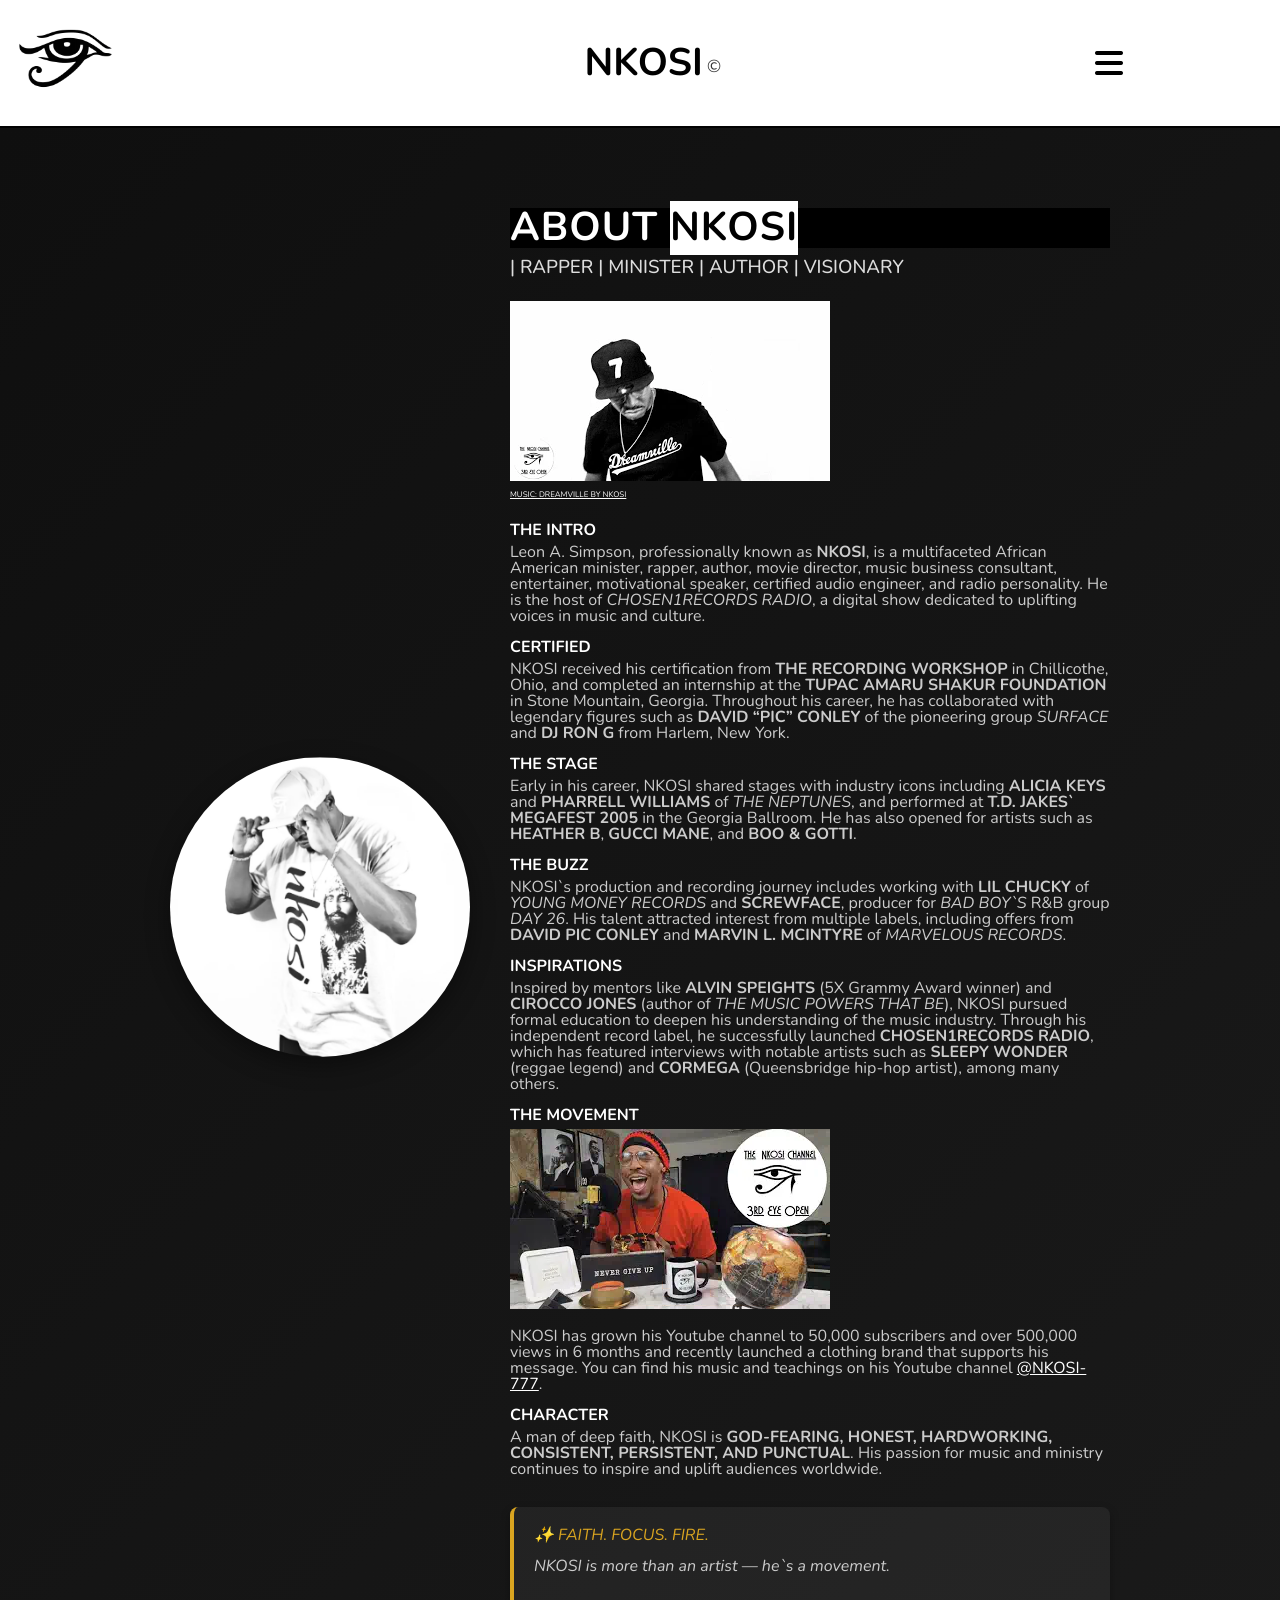
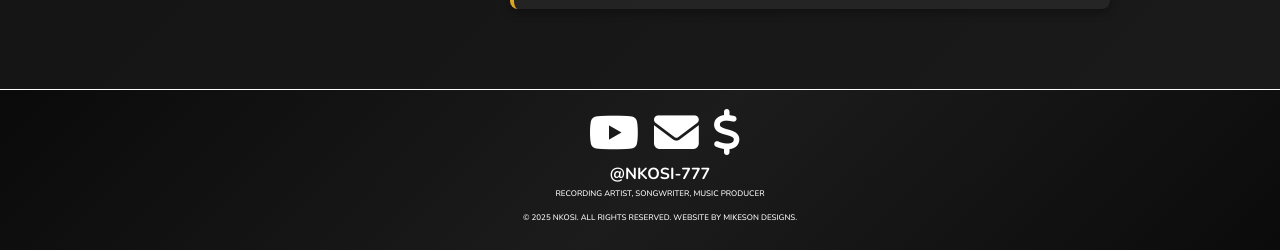
==== about.html @ 78366e22 "Initial commit" ====
<!DOCTYPE html>
<html lang="en">
<head>
<meta charset="UTF-8">
<meta name="viewport" content="width=device-width, initial-scale=1.0">



<title>NKOSI</title>
<link href="https://fonts.googleapis.com/css2?family=Poppins:wght@300;500;700&display=swap" rel="stylesheet">

<link rel="icon" href="img/favicon.ico" type="image/x-icon">
<link rel="stylesheet" href="css/styles.css">
<link rel="stylesheet" href="css/header.css">
<link rel="stylesheet" href="css/main.css">
<link rel="stylesheet" href="css/footer_top.css">
<link rel="stylesheet" href="css/footer_bottom.css">
<link rel="stylesheet" href="css/aboutstyle.css">





<!-- Font Awesome for social icons -->
<link
  rel="stylesheet"
  href="https://cdnjs.cloudflare.com/ajax/libs/font-awesome/6.5.0/css/all.min.css"
/>

</head>



<body>


<!-- Header -->


<header>


  <div class="logo_image">
    <a href="index.html"><img src="img/eye_black.png" alt="Egyptian Logo"></a>
  </div>


  <div class="logo_nkosi">
    <a href="index.html"> <h1>NKOSI</h1></a><span class="copyright">©</span> 
  </div>


  <nav>

    <i class="fa-solid fa-bars" id="bars"></i>
 
     <div class="dropdown-menu">
       <a href="index.html">Home</a>
       <a href="about.html">About</a>
       <a href="products.html" target="_blank">Shop</a>
       <a href="https://www.youtube.com/playlist?list=PLu9bLUV17Y4Uvtt-rqEh8fqpb-4JLHbir" target="_blank">Music</a>
     </div>
 
   </nav>

</header>



<section class="about-section">
    <div class="about-container">

      <div class="about-image">
        <img src="img/malikbw.png" alt="NKOSI Portrait">
      </div>

      <div class="about-content">
        <h2>About <span>NKOSI</span></h2>
        <h3>| Rapper | Minister | Author | Visionary</h3>
        <div class="about-divider"></div>

        <img src="img/nkosigif.webp" alt="GIF of minister hiphop artist rapping."  >
        <br>
        <a href="https://www.youtube.com/watch?v=hf8RmdMnk5E" target="_blank" rel="noopener noreferrer" id="music_link">Music: Dreamville by NKOSI</a>
        <br><br>
        <h4>The Intro</h4>
        <p>
          Leon A. Simpson, professionally known as <strong>NKOSI</strong>, is a multifaceted African American minister, rapper, author, movie director, music business consultant, entertainer, motivational speaker, certified audio engineer, and radio personality. He is the host of <em>Chosen1Records Radio</em>, a digital show dedicated to uplifting voices in music and culture.
        </p>
        <h4>Certified</h4>
        <p>
          NKOSI received his certification from <strong>The Recording Workshop</strong> in Chillicothe, Ohio, and completed an internship at the <strong>Tupac Amaru Shakur Foundation</strong> in Stone Mountain, Georgia. Throughout his career, he has collaborated with legendary figures such as <strong>David “Pic” Conley</strong> of the pioneering group <em>Surface</em> and <strong>DJ Ron G</strong> from Harlem, New York.
        </p>
        <h4>The Stage</h4>
        <p>
          Early in his career, NKOSI shared stages with industry icons including <strong>Alicia Keys</strong> and <strong>Pharrell Williams</strong> of <em>The Neptunes</em>, and performed at <strong>T.D. Jakes` Megafest 2005</strong> in the Georgia Ballroom. He has also opened for artists such as <strong>Heather B</strong>, <strong>Gucci Mane</strong>, and <strong>Boo & Gotti</strong>.
        </p>
        <h4>The Buzz</h4>
        <p>
          NKOSI`s production and recording journey includes working with <strong>Lil Chucky</strong> of <em>Young Money Records</em> and <strong>Screwface</strong>, producer for <em>Bad Boy`s</em> R&B group <em>Day 26</em>. His talent attracted interest from multiple labels, including offers from <strong>David Pic Conley</strong> and <strong>Marvin L. McIntyre</strong> of <em>Marvelous Records</em>.
        </p>

        <h4>Inspirations</h4>
        <p>
          Inspired by mentors like <strong>Alvin Speights</strong> (5X Grammy Award winner) and <strong>Cirocco Jones</strong> (author of <em>The Music Powers That Be</em>), NKOSI pursued formal education to deepen his understanding of the music industry. Through his independent record label, he successfully launched <strong>Chosen1Records Radio</strong>, which has featured interviews with notable artists such as <strong>Sleepy Wonder</strong> (reggae legend) and <strong>Cormega</strong> (Queensbridge hip-hop artist), among many others.
        </p>

       
        <h4>The Movement</h4>
        <img src="img/nkosipreachinggif.webp" alt="GIF of minister hiphop artist rapping."   ><br><br>
        <p> NKOSI has grown his Youtube channel to 50,000 subscribers and over 500,000 views in 6 months and recently launched a clothing brand that supports his message. You can find his music and teachings on his Youtube channel <a href="https://www.youtube.com/@NKOSI-777/videos" target="_blank" rel="noopener noreferrer" style="text-decoration: underline;">@NKOSI-777</a>.</p>
        
        <h4>Character</h4>
        <p>
          A man of deep faith, NKOSI is <strong>God-fearing, honest, hardworking, consistent, persistent, and punctual</strong>. His passion for music and ministry continues to inspire and uplift audiences worldwide.
        </p>

        <div class="about-quote">
          <p>✨ <em>Faith. Focus. Fire.</em></p>
          <p>NKOSI is more than an artist — he`s a movement.</p>
        </div>
      </div>
    </div>
  </section>

     <footer>
        <!-- Social Links -->
        <div class="social-links">
          <a href="https://www.youtube.com/@NKOSI-777" target="_blank" id="yt"><i class="fab fa-youtube"></i></a>
          <a href="mailto:nkositheking7@gmail.com" target="_blank" id="mail"><i class="fa-solid fa-envelope"></i></a>
          <a href="https://cash.app/$SimpsonA777" target="_blank" id="cash"><i class="fa fa-usd" aria-hidden="true"></i></a>
          
          
          </a>

           <!--<a href="#" target="_blank"><i class="fab fa-instagram"></i></a> -->
          <!-- <a href="#" target="_blank"><i class="fab fa-x-twitter"></i></a> -->
        </div>
        

        
        <div class="artist-profile">
            <h2>@NKOSI-777</h2>
            <p>Recording Artist, Songwriter,  Music Producer</p> <br>
            <p>© 2025 NKOSI. All rights reserved. Website by <a href="www.mikoson.com">mikeson designs.</a></p>
          </div>
        </footer>




  



<script>
  document.getElementById("year").textContent = new Date().getFullYear();
</script>

</body>
</html>
---- css/styles.css ----
/*--*FONT FAMILY*-------------------------------------------------------------*/
@import url('https://fonts.googleapis.com/css2?family=Nunito:ital,wght@0,200;0,300;0,400;0,500;0,700;1,200;1,400;1,600&display=swap');




/*--*RESET*-------------------------------------------------------------*/
* {

    /* border: red 1px solid;*/


    font-family: 'Nunito', sans-serif;
    line-height: 100%;
   /* text-align: center; */
    text-decoration: none;
    list-style: none;
    
   
    
   

    padding: 0;
    margin: 0;
   
   
    text-rendering: geometricPrecision;
    image-rendering: optimizeQuality;
    text-transform: uppercase;
   
   
    user-select: none;
    -webkit-user-select: none;
    -webkit-touch-callout: none;
    -moz-user-select: none;
    -ms-user-select: none;
    scroll-behavior: smooth;
    -webkit-font-smoothing: antialiased;
    -moz-osx-font-smoothing: grayscale;
   }


    fieldset, img {
   border: 0;
   }

a {
  text-decoration: none;
  color: white;

}
   


/*--*BODY > MUSIC PLAYER*-------------------------------------------------------------*/


  body, html {

    display: grid;
    grid-template-rows: auto;
    grid-template-columns: auto;

    height: auto;
	  width: auto;

    background: #fff;
    color: black;
  
  overflow-x: hidden; /* Prevent horizontal scroll */
 

  }
  


/*--*MUSIC PLAYER*-------------------------------------------------------------*/

audio {
	position: fixed;
	bottom: 1%;
	right: 1%;
	cursor: pointer;
	width: 230px;
	height: 30px;
	z-index: 1;
	border-radius: 20px;
}

audio::-webkit-media-controls-play-button {
	color: black;
}

audio::-webkit-media-controls-panel {
	background-color: white;
	background-image: url(./img/moon.png);
}

#music-message {
	position: fixed;
	bottom: 3%;
	right: 1%;
	cursor: pointer;
	width: 230px;
	height: 30px;
	z-index: 10;
	font-size: 8px;
    color: white;

}
---- css/header.css ----
/*--*HEADER > LOGO > NAV > LINKS > QUOTE*-------------------------------------------------------*/

  header {
    /*Structure*/
    display: grid; 
    grid-template-columns: 1fr 1fr 1fr;
    grid-template-rows: 1fr;
    padding: 1%;
   

    /*Art*/
    min-height: 100px;
    width: 100%;
    align-items: center;
    justify-content: space-between; 
    border-bottom: 2px solid #020202;
    
  }
  
 /*--*LOGO*-------------------------------------------------------*/
 .logo_image {
  display: flex;
  align-items: center;
  justify-content: center;
  animation: pulseHipHop 1.5s infinite;
  max-width: 100px;
}

@keyframes pulseHipHop {
  0% {
    transform: scale(1);
    filter: drop-shadow(0 0 0px #fff);
  }
  25% {
    transform: scale(1.1) rotate(-2deg);
    filter: drop-shadow(0 0 10px #e6b30c);
  }
  50% {
    transform: scale(1.15) rotate(2deg);
    filter: drop-shadow(0 0 20px #ffffff);
  }
  75% {
    transform: scale(1.1) rotate(-1deg);
    filter: drop-shadow(0 0 10px #e6b30c);
  }
  100% {
    transform: scale(1) rotate(0deg);
    filter: drop-shadow(0 0 0px #fff);
  }
}

  
  .logo_nkosi {
    display: flex;               
    align-items: center; 
    place-self: center; 
    padding: 1%;
    gap: 0.25rem;                
    font-size: clamp(1rem, 4vw, 1.2rem);
    
  }
  
  .logo_nkosi .copyright {
    font-size: 0.9em;            
    opacity: 0.8;   
    margin-top: 10px;
  }
  
  
  .logo_image img {
    width: 125px;
    height: auto;
  }
  
  .logo_nkosi a {
    color: black;
    transition: color 0.4s ease, background-color 0.3s ease;
  }

  .logo_nkosi a:hover {
    color: goldenrod;
    filter: drop-shadow(3px 0 2px #000);
  }


/*--NAV > MENU*-------------------------------------------------------*/

  /* Dropdown Menu */
  nav {
    
    position: relative;
    cursor: pointer;
    padding: 1%;
    max-width: 75px;
    left: 50%;
    padding: 1rem;
 

  }
  
  /*
  .dropdown span {
    font-size: 1.5rem;
  }
  */
  
  .dropdown-menu {
    opacity: 0;                /* invisible initially */
    visibility: hidden; 
    position: absolute;
    left: 0; 
    top: 100%; 

   
    width: 100%;
    background-color: rgba(0,0,0,0.8);

    border: 1px solid goldenrod;
    z-index: 2;

    transition: opacity 0.3s ease, transform 0.8s ease;
    transform: translateY(-10px); /* slide up initially */
    border-radius: 8px;
 
    text-shadow:
    0 0 .5px #FFD700,
    0 0 1px #FFD700,
    0 0 2px #FFA500,
    0 0 4px #FFA500; 

    box-shadow:
    0 0 1px #FFD700,
    0 0 2px #FFD700,
    0 0 5px #FFA500,
    0 0 7px #FFA500; 
}


  
  .dropdown-menu a {
    display: block;
    align-items: center;
    text-align: center;
    padding: 12px 16px;

    color: white;
    text-decoration: none;
    transition: background-color 0.3s ease, color 0.3s ease;
  }
  
  .dropdown-menu a:hover {
    background-color: rgba(255,255,255,0.1);
  }
  
  nav:hover .dropdown-menu {
  opacity: 1;
  visibility: visible;
  transform: translateY(0); /* slide into place */

    
  }

  #bars {

    font-size: 2rem;
  }
---- css/main.css ----
/*--*MAIN SHOP / MUSIC SECTION*--------------------------------------------------*/
main {
  display: grid;
  place-items: center;
  text-align: center;
  min-width: 100%;
  min-height: 100vh;
  background: linear-gradient(135deg, #0a0a0a, #1c1c1c, #0a0a0a);
  font-size: clamp(0.3rem, 5vw, 4rem);
  color: white;
  animation: bgPulse 12s ease-in-out infinite alternate;
}




/*

section {
  display: grid;
  place-items: center;
  text-align: center;
  

  background: linear-gradient(135deg, #0a0a0a, #1c1c1c, #0a0a0a);
  color: white;
font-weight: 800;
 
  gap: 1rem;
  height: 100vh;

  padding: 0 15% 0 15%;
  padding-bottom: 5%;

}

section p {
  margin-bottom:  3%;
}

*/

/* Background subtle pulse animation */
@keyframes bgPulse {
  0% { background-position: 0% 50%; }
  50% { background-position: 100% 50%; }
  100% { background-position: 0% 50%; }
}


.video_container {
 width: 100%;
  position: relative;

}

#bgVideo {
 
  top: 0;
  left: 0;
  width: 100%;
  height: 100%;
  object-fit: cover;   
  filter: grayscale(100%);
 
}

  /*--  QUOTE BOX-------------------------------------------------------*/


  
  
  .quote_box {
    /* Structure */
    position: absolute;
    display: flex;
    justify-content: center;   
    align-items: center;       
    text-align: center;   
    max-width: 100%;

    
    top: 5%;
    /* Art / Styling */
    font-size: clamp(.5rem, 2.5vw, 2.0rem);
    font-weight: 600;
    background-color: transparent;
    color: #fff;
    padding: 7px 100px;

  }
  
 
  .quote_box sub {
    font-size: clamp(.5rem, 4.0vw, 2.5rem);
  }
  
  /* Inner content (paragraph or span) */
  #quote {
    margin: 0;
    padding: 0;
    animation: glowPulse 2s infinite ease-in-out;
  }
  

  @keyframes glowPulse {
    0%, 100% {
      text-shadow:
        0 0 5px #FFD700,
        0 0 10px #FFD700,
        0 0 20px #FFA500,
        0 0 30px #FFA500;
    }
    50% {
      text-shadow:
        0 0 2px #FFD700,
        0 0 5px #FFD700,
        0 0 10px #FFA500,
        0 0 15px #FFA500;
    }
  }






/* Middle flex container */
.middle-box {
  display: flex;
  justify-content: center;
  align-items: center;
  
  flex-wrap: wrap;
  padding: 20px;
  width: 100%;
  gap: 1%;
  
}

.middle-box a {
  color: unset;
}

/* Middle cards */
.card {
  display: flex;
  flex-direction: column;
  align-items: center;
  text-align: center;
  position: relative;

  max-height: 20rem;
  max-width: 20rem;
  padding: 3rem;
  margin: 1rem;
  gap: 3%;

  background: rgba(255, 255, 255, 0.05);
  border-radius: 10px;
  box-shadow: 0 4px 10px rgba(0,0,0,0.5);
  transition: transform 0.4s ease, box-shadow 0.4s ease, background 0.4s ease;
  cursor: pointer;
 
 
  
}


/* Merchandise / album images */
.card img {
  max-width: 10rem;
  max-height: 10rem;

  border-radius: 15px;
  border: 2px solid transparent;
  transition: transform 0.3s ease, border 0.3s ease, filter 0.3s ease;
  object-fit: cover; /* make image cover entire div */

}


/* Hover lift + glow */
.card:hover {
  transform: translateY(-10px) scale(1.05);
  box-shadow: 0 7px 17px rgba(255, 215, 0, 0.7);
  background: rgba(255, 255, 255, 0.1);
}

/* Image hover glow + rotate */
.card img:hover {
  transform: scale(1.1) rotate(-3deg);
  border: 2px solid gold;
  filter: drop-shadow(0 0 15px gold);
}


/*CARD > P and symbol */
.font_and_symbol {

  max-width: 8rem;
  max-height: 8rem;
  margin-top: 1rem;

 

}

/*CARD > P */

.card p {

  font-size: 1rem;
  margin-top: 1rem;
}




/* Link buttons */
.card a {
  color: white;
  font-size: clamp(1rem, 4vw, 2rem);
  text-decoration: none;
  
  max-width: auto;
  max-height: auto;

  border: 2px solid transparent;
  border-radius: 12px;
  transition: all 0.3s ease;
  text-transform: uppercase;
  letter-spacing: 1px;
  
}

.card a:hover {
  color: gold;
  border-color: gold;
  background: rgba(255, 215, 0, 0.1);
  transform: scale(1.1);
  text-shadow: 0 0 8px gold;
}




/* Optional: slight bounce on load for items */
@keyframes bounceIn {
  0% { transform: scale(0.5); opacity: 0; }
  60% { transform: scale(1.1); opacity: 1; }
  100% { transform: scale(1); }
}

.card {
  animation: bounceIn 0.8s ease forwards;
}





/* Media query for screens smaller than 1181px */

/*
@media (max-width: 1180px) {


.middle-box {
  display: grid;
  

}



}
*/
---- css/footer_top.css ----
/*--*FOOTER > SOCIALS > *-------------------------------------------------------*/
  footer {
   
    display: grid;
    grid-template-rows: auto; 
    padding: 20px;
    background: linear-gradient(135deg, #0a0a0a, #1c1c1c, #0a0a0a);
    width: 100%;
    min-height: auto;
    border-top: 1px solid white;
    text-align: center;
  }


  /*--*SOCIALS*-------------------------------------------------------------*/

  .social-links a {
    color: white;
    font-size: 2.8rem;
    text-decoration: none;
    margin-left: 10px; 
    transition: color 0.3s;
    
  }
  
 

  #yt:hover {
    color: red;
  }

  #mail:hover {
    color: orange;
  }

  #cash:hover {
    color: greenyellow;
  }
---- css/footer_bottom.css ----
/*--*FOOTER BOTTOM > COPYRIGHTS*-------------------------------------------------------------*/


.artist-profile {
    text-align: center;
    color: white; 
    font-family: Arial, sans-serif;
    padding: .5rem;
    
  }

  .artist-profile h2 {
    font-size: 1rem;
    margin-bottom: 0.5rem;
  }

  .artist-profile p {
    font-size: .5rem;
    font-weight: 500;
  }
---- css/aboutstyle.css ----
.about-section {
    padding: 80px 20px;
    display: flex;
    justify-content: center;
    align-items: center;
    background: linear-gradient(135deg, #0f0f0f, #1a1a1a);
    color: white;
    line-height: 1.7;
    font-family: "Poppins", sans-serif;
    text-align: left;

  }

  .about-container {
    display: flex;
    flex-wrap: wrap;
    align-items: center;
    justify-content: center;
    max-width: 1100px;
    gap: 40px;
  }


  #music_link {

    font-size: .5rem;
    text-decoration: underline;
    
  }

  .about-image img {
    width: 300px;
    height: 300px;
    object-fit: cover;
    border-radius: 50%;
    box-shadow: 0 8px 25px rgba(0, 0, 0, 0.4);
    transition: transform 0.4s ease, box-shadow 0.4s ease;
  }

  .about-image img:hover {
    transform: scale(1.05);
    box-shadow: 0 0 25px goldenrod;
  }

  .about-content {
    flex: 1 1 500px;
    max-width: 600px;
  }

  .about-content h2 {
    font-size: 2.5rem;
    margin-bottom: 10px;
    text-transform: uppercase;
    letter-spacing: 1px;
    background-color: black;
  }

  .about-content h2 span {
    color: #000;
    background-color: white;
  }

  .about-content h4 {
    color: white;
    margin-top: 1%;
    margin-bottom: 1%;
  }



  .about-content h3 {
    font-weight: 500;
    color: #ddd;
    margin-bottom: 25px;
  }

  .about-content p {
    font-size: 1rem;
    margin-bottom: 15px;
    color: #ccc;
    text-transform: none;
  
  }

  .about-quote {
    margin-top: 30px;
    padding: 20px;
    border-left: 4px solid goldenrod;
    background: rgba(255, 255, 255, 0.05);
    border-radius: 8px;
    box-shadow: 0 4px 10px rgba(0, 0, 0, 0.3);
    font-style: italic;
  }

  .about-quote em {
    color: goldenrod;
  }

  @media (max-width: 768px) {
    .about-container {
      flex-direction: column;
      padding: 5%;
      
    }

    .about-image img {
      width: 250px;
      height: 250px;
    }

    .about-content h2 {
      font-size: 2rem;
    }

    .about-quote {
      border-left: none;
      border-top: 3px solid #43b7ff;
    }
  }
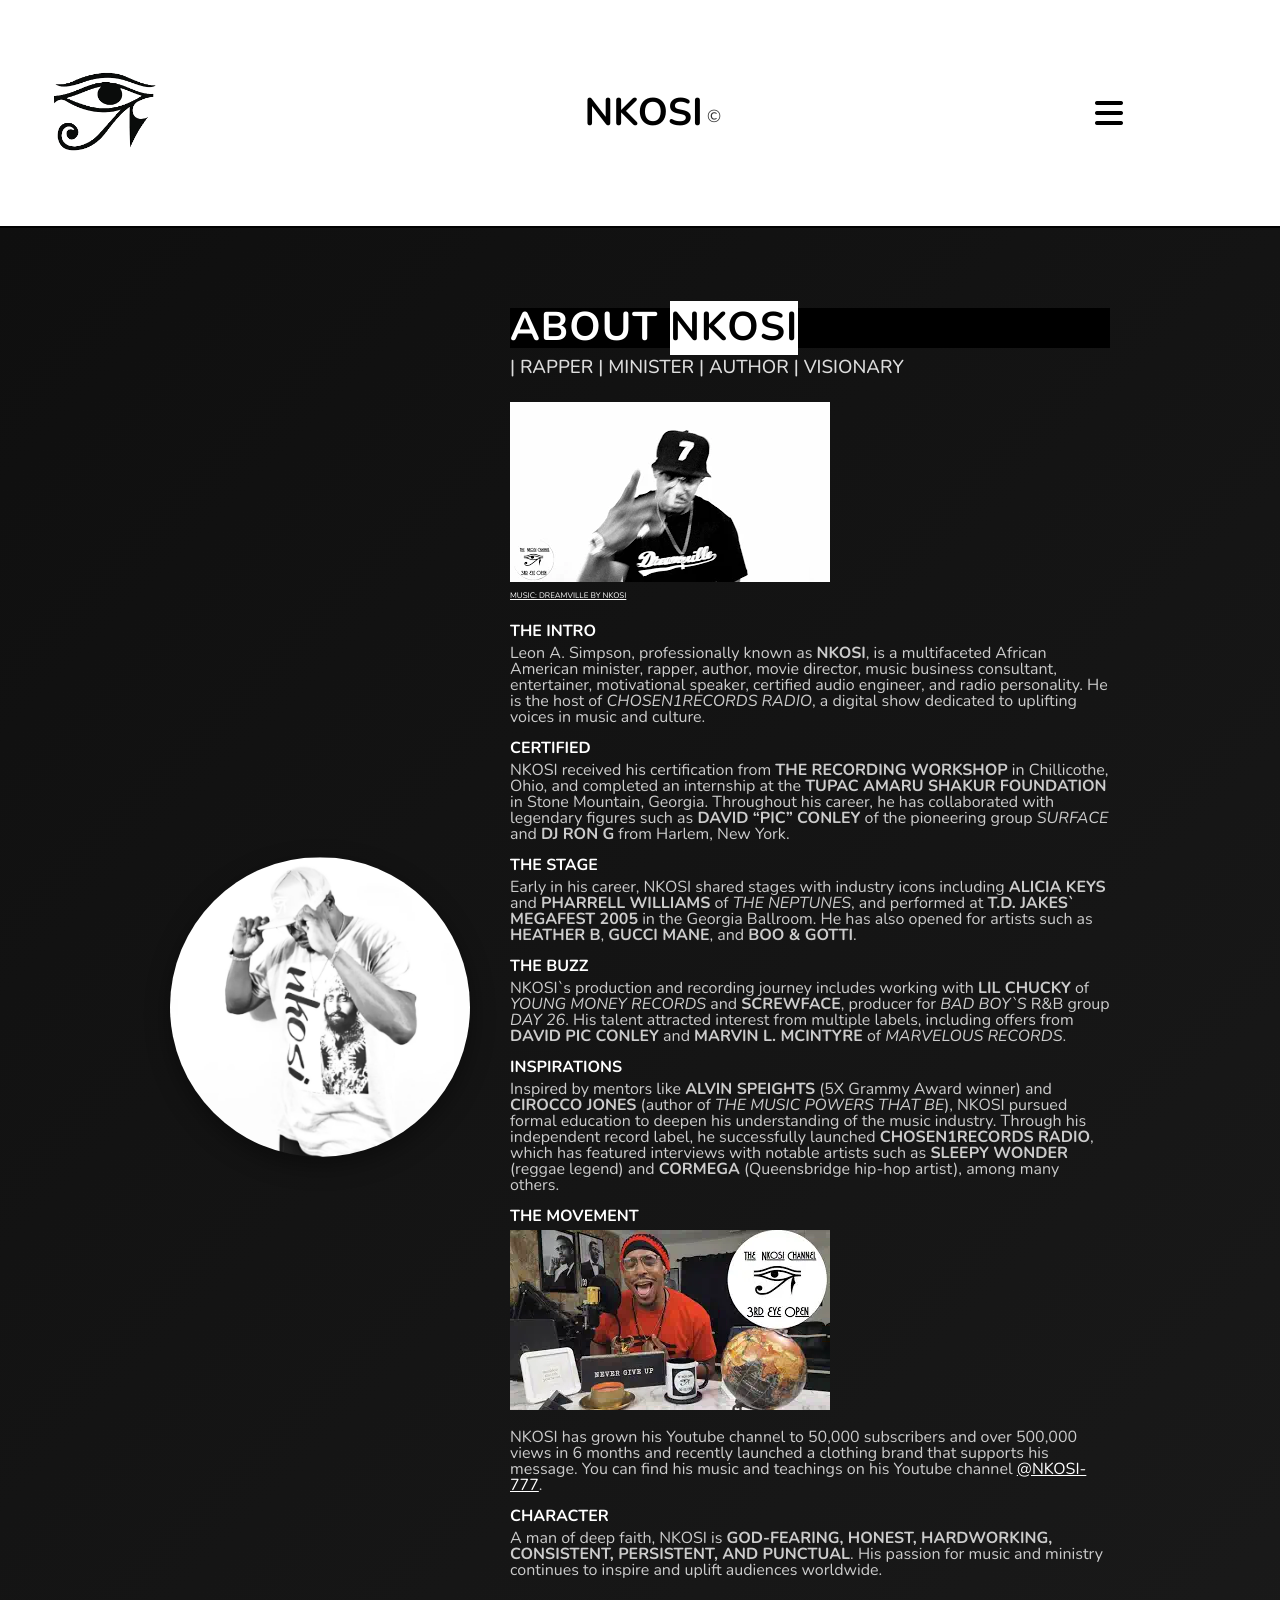
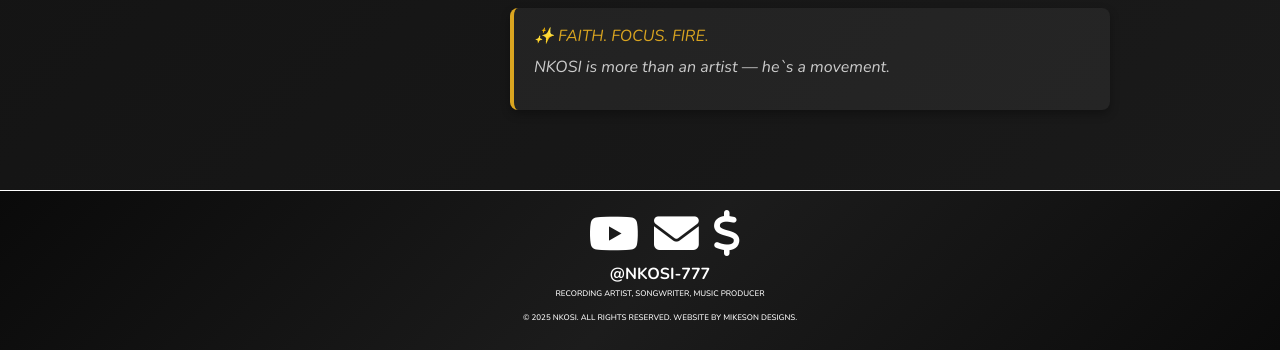
==== commit c4bdecf2: "Updated site, added store grid." ====
--- a/about.html
+++ b/about.html
@@ -57,7 +57,7 @@
      <div class="dropdown-menu">
        <a href="index.html">Home</a>
        <a href="about.html">About</a>
-       <a href="products.html" target="_blank">Shop</a>
+       <a href="products.html">Shop</a>
        <a href="https://www.youtube.com/playlist?list=PLu9bLUV17Y4Uvtt-rqEh8fqpb-4JLHbir" target="_blank">Music</a>
      </div>
  
--- a/css/header.css
+++ b/css/header.css
@@ -25,6 +25,8 @@
   justify-content: center;
   animation: pulseHipHop 1.5s infinite;
   max-width: 100px;
+  padding: 10%;
+  
 }
 
 @keyframes pulseHipHop {
@@ -57,7 +59,7 @@
     place-self: center; 
     padding: 1%;
     gap: 0.25rem;                
-    font-size: clamp(1rem, 4vw, 1.2rem);
+    font-size: clamp(.8rem, 2vw, 1.2rem);
     
   }
   
@@ -69,7 +71,7 @@
   
   
   .logo_image img {
-    width: 125px;
+    width: clamp(60px, 10vw, 200px); 
     height: auto;
   }
   
--- a/css/main.css
+++ b/css/main.css
@@ -31,8 +31,8 @@
 
   padding: 0 15% 0 15%;
   padding-bottom: 5%;
-
-}
+}
+
 
 section p {
   margin-bottom:  3%;
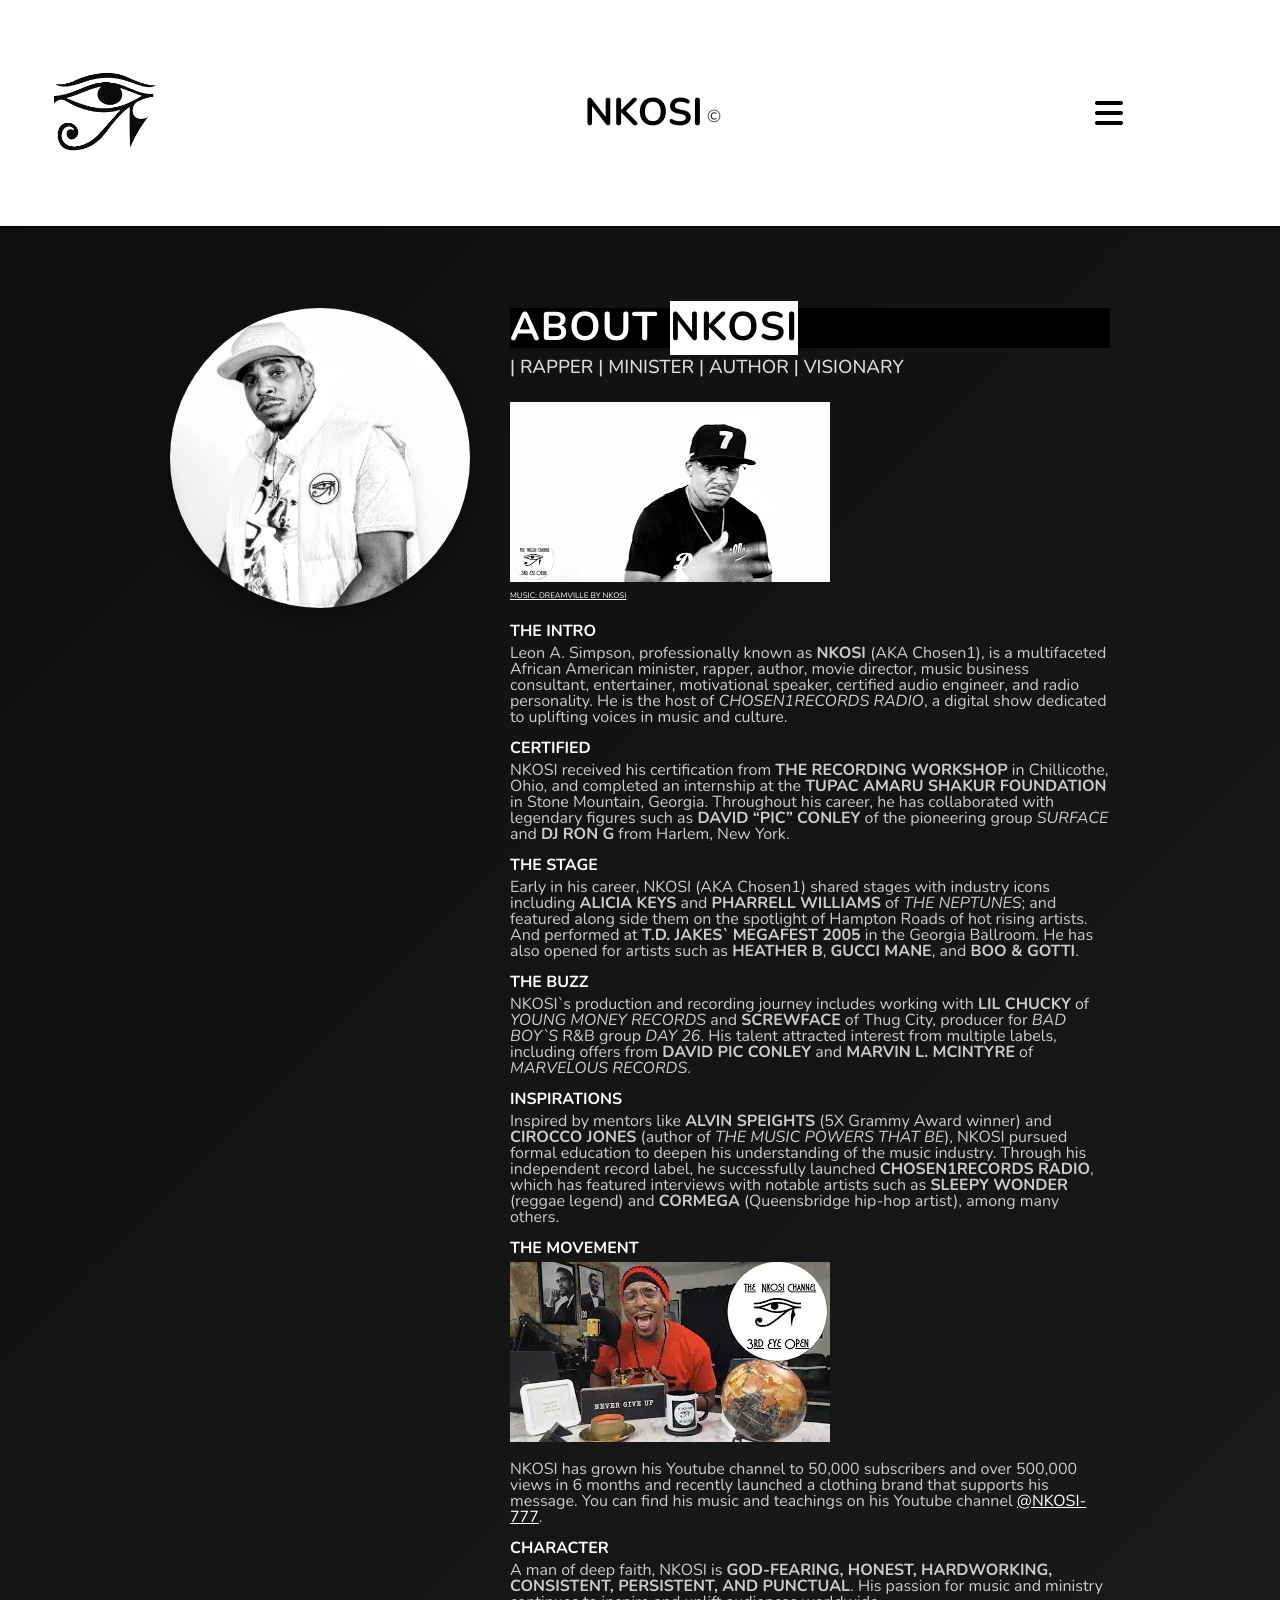
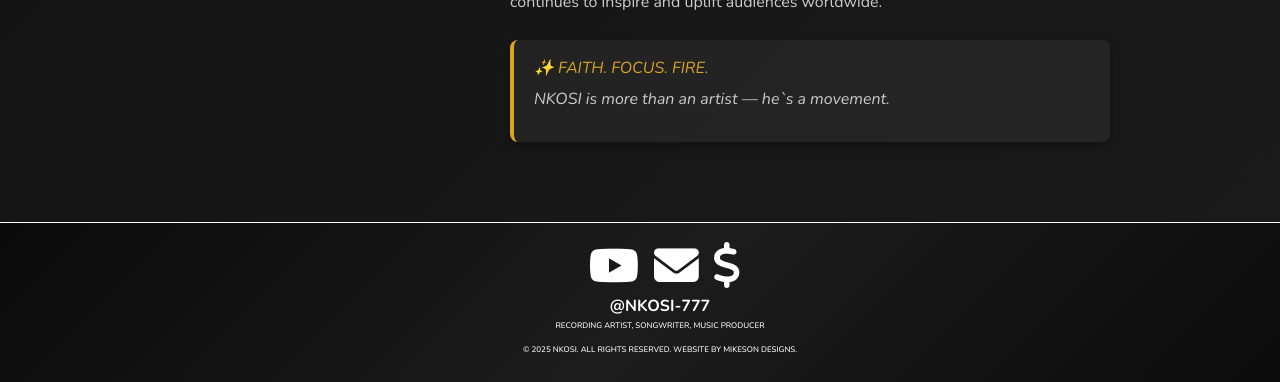
==== commit 0e97337d: "Updated shop gallery." ====
--- a/about.html
+++ b/about.html
@@ -57,7 +57,7 @@
      <div class="dropdown-menu">
        <a href="index.html">Home</a>
        <a href="about.html">About</a>
-       <a href="products.html">Shop</a>
+       <a href="kicksandclothing.html">Shop</a>
        <a href="https://www.youtube.com/playlist?list=PLu9bLUV17Y4Uvtt-rqEh8fqpb-4JLHbir" target="_blank">Music</a>
      </div>
  
@@ -71,7 +71,7 @@
     <div class="about-container">
 
       <div class="about-image">
-        <img src="img/malikbw.png" alt="NKOSI Portrait">
+        <img src="img/malik_square.jpg" alt="NKOSI Portrait">
       </div>
 
       <div class="about-content">
@@ -85,34 +85,54 @@
         <br><br>
         <h4>The Intro</h4>
         <p>
-          Leon A. Simpson, professionally known as <strong>NKOSI</strong>, is a multifaceted African American minister, rapper, author, movie director, music business consultant, entertainer, motivational speaker, certified audio engineer, and radio personality. He is the host of <em>Chosen1Records Radio</em>, a digital show dedicated to uplifting voices in music and culture.
+          Leon A. Simpson, professionally known as <strong>NKOSI </strong> (AKA Chosen1), is a multifaceted African American minister, rapper, author, 
+          movie director, music business consultant, entertainer, motivational speaker, certified audio engineer, and radio personality. 
+          He is the host of <em>Chosen1Records Radio</em>, a digital show dedicated to uplifting voices in music and culture.
         </p>
         <h4>Certified</h4>
         <p>
-          NKOSI received his certification from <strong>The Recording Workshop</strong> in Chillicothe, Ohio, and completed an internship at the <strong>Tupac Amaru Shakur Foundation</strong> in Stone Mountain, Georgia. Throughout his career, he has collaborated with legendary figures such as <strong>David “Pic” Conley</strong> of the pioneering group <em>Surface</em> and <strong>DJ Ron G</strong> from Harlem, New York.
+          NKOSI received his certification from <strong>The Recording Workshop</strong> in Chillicothe, Ohio, and completed an internship 
+          at the <strong>Tupac Amaru Shakur Foundation</strong> in Stone Mountain, Georgia. Throughout his career, he has collaborated 
+          with legendary figures such as <strong>David “Pic” Conley</strong> of the pioneering group <em>Surface</em> 
+          and <strong>DJ Ron G</strong> from Harlem, New York.
         </p>
         <h4>The Stage</h4>
         <p>
-          Early in his career, NKOSI shared stages with industry icons including <strong>Alicia Keys</strong> and <strong>Pharrell Williams</strong> of <em>The Neptunes</em>, and performed at <strong>T.D. Jakes` Megafest 2005</strong> in the Georgia Ballroom. He has also opened for artists such as <strong>Heather B</strong>, <strong>Gucci Mane</strong>, and <strong>Boo & Gotti</strong>.
+          Early in his career, NKOSI (AKA Chosen1) shared stages with industry icons including 
+          <strong>Alicia Keys</strong> and <strong>Pharrell Williams</strong> of <em>The Neptunes</em>; 
+          and featured along side them on the spotlight of Hampton Roads of hot rising artists. 
+          And performed at <strong>T.D. Jakes` Megafest 2005</strong> 
+          in the Georgia Ballroom. He has also opened for artists such as <strong>Heather B</strong>, 
+          <strong>Gucci Mane</strong>, and <strong>Boo & Gotti</strong>. 
         </p>
         <h4>The Buzz</h4>
         <p>
-          NKOSI`s production and recording journey includes working with <strong>Lil Chucky</strong> of <em>Young Money Records</em> and <strong>Screwface</strong>, producer for <em>Bad Boy`s</em> R&B group <em>Day 26</em>. His talent attracted interest from multiple labels, including offers from <strong>David Pic Conley</strong> and <strong>Marvin L. McIntyre</strong> of <em>Marvelous Records</em>.
+          NKOSI`s production and recording journey includes working with <strong>Lil Chucky</strong> of <em>Young Money Records</em> 
+          and <strong>Screwface</strong> of Thug City, producer for <em>Bad Boy`s</em> R&B group <em>Day 26</em>. His talent attracted 
+          interest from multiple labels, including offers from <strong>David Pic Conley</strong> and <strong>Marvin L. McIntyre</strong> 
+          of <em>Marvelous Records</em>.
         </p>
 
         <h4>Inspirations</h4>
         <p>
-          Inspired by mentors like <strong>Alvin Speights</strong> (5X Grammy Award winner) and <strong>Cirocco Jones</strong> (author of <em>The Music Powers That Be</em>), NKOSI pursued formal education to deepen his understanding of the music industry. Through his independent record label, he successfully launched <strong>Chosen1Records Radio</strong>, which has featured interviews with notable artists such as <strong>Sleepy Wonder</strong> (reggae legend) and <strong>Cormega</strong> (Queensbridge hip-hop artist), among many others.
+          Inspired by mentors like <strong>Alvin Speights</strong> (5X Grammy Award winner) and <strong>Cirocco Jones</strong> 
+          (author of <em>The Music Powers That Be</em>), NKOSI pursued formal education to deepen his understanding of the music 
+          industry. Through his independent record label, he successfully launched <strong>Chosen1Records Radio</strong>, which 
+          has featured interviews with notable artists such as <strong>Sleepy Wonder</strong> (reggae legend) and <strong>Cormega</strong> 
+          (Queensbridge hip-hop artist), among many others.
         </p>
 
        
         <h4>The Movement</h4>
         <img src="img/nkosipreachinggif.webp" alt="GIF of minister hiphop artist rapping."   ><br><br>
-        <p> NKOSI has grown his Youtube channel to 50,000 subscribers and over 500,000 views in 6 months and recently launched a clothing brand that supports his message. You can find his music and teachings on his Youtube channel <a href="https://www.youtube.com/@NKOSI-777/videos" target="_blank" rel="noopener noreferrer" style="text-decoration: underline;">@NKOSI-777</a>.</p>
+        <p> NKOSI has grown his Youtube channel to 50,000 subscribers and over 500,000 views in 6 months 
+          and recently launched a clothing brand that supports his message. You can find his music and 
+          teachings on his Youtube channel <a href="https://www.youtube.com/@NKOSI-777/videos" target="_blank" rel="noopener noreferrer" style="text-decoration: underline;">@NKOSI-777</a>.</p>
         
         <h4>Character</h4>
         <p>
-          A man of deep faith, NKOSI is <strong>God-fearing, honest, hardworking, consistent, persistent, and punctual</strong>. His passion for music and ministry continues to inspire and uplift audiences worldwide.
+          A man of deep faith, NKOSI is <strong>God-fearing, honest, hardworking, consistent, persistent, 
+            and punctual</strong>. His passion for music and ministry continues to inspire and uplift audiences worldwide.
         </p>
 
         <div class="about-quote">
--- a/css/aboutstyle.css
+++ b/css/aboutstyle.css
@@ -16,7 +16,7 @@
   .about-container {
     display: flex;
     flex-wrap: wrap;
-    align-items: center;
+    
     justify-content: center;
     max-width: 1100px;
     gap: 40px;
@@ -37,6 +37,9 @@
     border-radius: 50%;
     box-shadow: 0 8px 25px rgba(0, 0, 0, 0.4);
     transition: transform 0.4s ease, box-shadow 0.4s ease;
+    filter: grayscale(100%);
+    
+ 
   }
 
   .about-image img:hover {
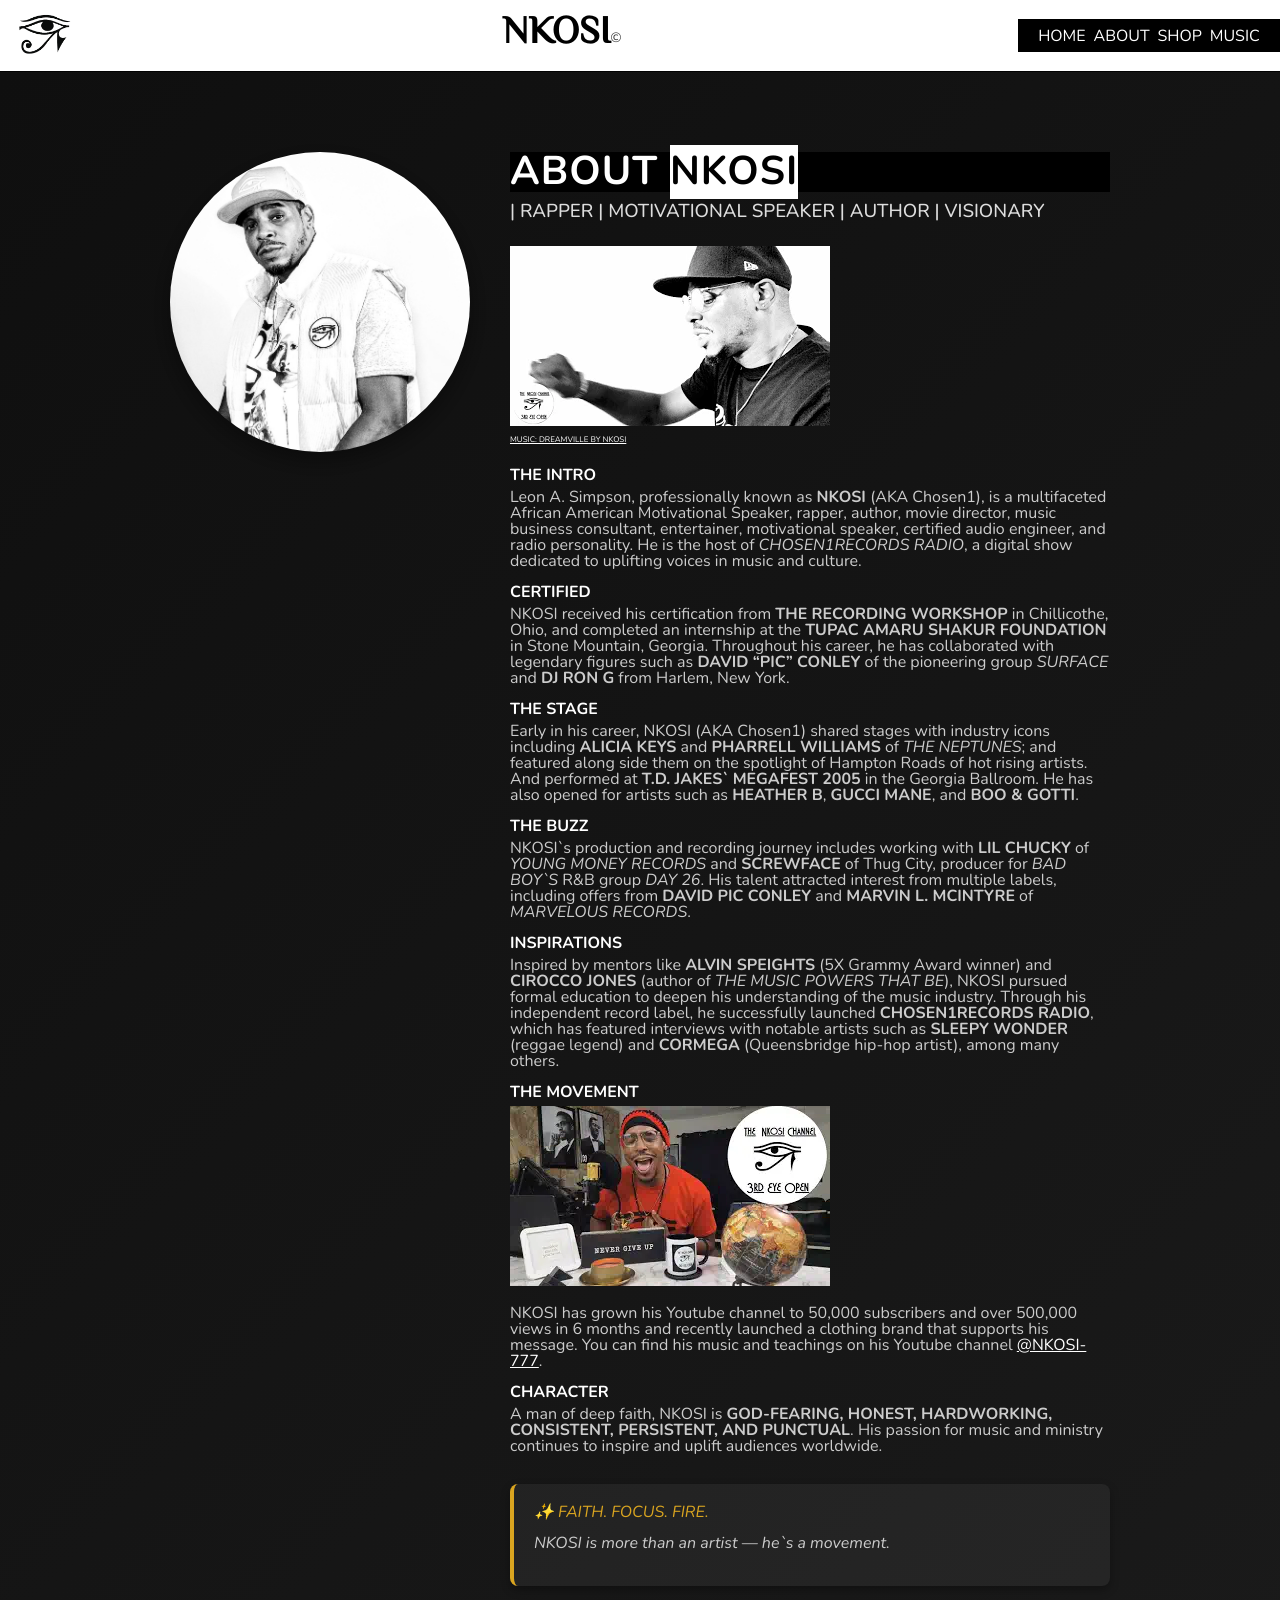
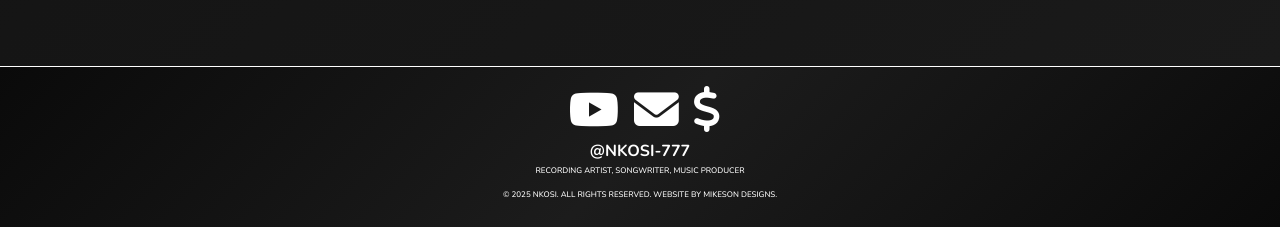
==== commit b6e3836c: "Update" ====
--- a/about.html
+++ b/about.html
@@ -36,34 +36,60 @@
 
 <!-- Header -->
 
+<!-- Header -->
 
 <header>
 
 
-  <div class="logo_image">
-    <a href="index.html"><img src="img/eye_black.png" alt="Egyptian Logo"></a>
+
+  <!-- #1 -->
+    <div class="logo_image">
+      <a href="index.html">
+        <img src="img/eye_black.png" alt="Egyptian Logo">
+      </a>
+    </div>
+  
+  <!-- #2 -->
+    <div class="nkosi_text">
+  
+      <a href="index.html"> <h1>NKOSI</h1></a>
+      
+      <span class="copyright">©</span> 
+    </div>
+  
+  
+  
+  
+  <!-- #3 -->
+  
+  
+  
+  
+    <nav>
+  
+     <i class="fa-solid fa-bars" id="bars"></i>
+  
+    
+    <div class="desktop-menu">
+      <a href="index.html">Home</a>
+      <a href="about.html">About</a>
+      <a href="kicksandclothing.html">Shop</a>
+      <a href="https://www.youtube.com/playlist?list=PLu9bLUV17Y4Uvtt-rqEh8fqpb-4JLHbir" target="_blank">Music</a>
+    </div>
+  
+  </nav>
+  
+  
+  </header>
+  
+  <div class="mobile-menu">
+  
+    <a href="index.html">Home</a>
+    <a href="about.html">About</a>
+    <a href="kicksandclothing.html">Shop</a>
+    <a href="https://www.youtube.com/playlist?list=PLu9bLUV17Y4Uvtt-rqEh8fqpb-4JLHbir" target="_blank">Music</a>
   </div>
-
-
-  <div class="logo_nkosi">
-    <a href="index.html"> <h1>NKOSI</h1></a><span class="copyright">©</span> 
-  </div>
-
-
-  <nav>
-
-    <i class="fa-solid fa-bars" id="bars"></i>
- 
-     <div class="dropdown-menu">
-       <a href="index.html">Home</a>
-       <a href="about.html">About</a>
-       <a href="kicksandclothing.html">Shop</a>
-       <a href="https://www.youtube.com/playlist?list=PLu9bLUV17Y4Uvtt-rqEh8fqpb-4JLHbir" target="_blank">Music</a>
-     </div>
- 
-   </nav>
-
-</header>
+  
 
 
 
@@ -76,16 +102,16 @@
 
       <div class="about-content">
         <h2>About <span>NKOSI</span></h2>
-        <h3>| Rapper | Minister | Author | Visionary</h3>
+        <h3>| Rapper | Motivational Speaker | Author | Visionary</h3>
         <div class="about-divider"></div>
 
-        <img src="img/nkosigif.webp" alt="GIF of minister hiphop artist rapping."  >
+        <img src="img/nkosigif.webp" alt="GIF of speaker hiphop artist rapping."  >
         <br>
         <a href="https://www.youtube.com/watch?v=hf8RmdMnk5E" target="_blank" rel="noopener noreferrer" id="music_link">Music: Dreamville by NKOSI</a>
         <br><br>
         <h4>The Intro</h4>
         <p>
-          Leon A. Simpson, professionally known as <strong>NKOSI </strong> (AKA Chosen1), is a multifaceted African American minister, rapper, author, 
+          Leon A. Simpson, professionally known as <strong>NKOSI </strong> (AKA Chosen1), is a multifaceted African American Motivational Speaker, rapper, author, 
           movie director, music business consultant, entertainer, motivational speaker, certified audio engineer, and radio personality. 
           He is the host of <em>Chosen1Records Radio</em>, a digital show dedicated to uplifting voices in music and culture.
         </p>
@@ -124,7 +150,7 @@
 
        
         <h4>The Movement</h4>
-        <img src="img/nkosipreachinggif.webp" alt="GIF of minister hiphop artist rapping."   ><br><br>
+        <img src="img/nkosipreachinggif.webp" alt="GIF of Motivational Speaker hiphop artist rapping."   ><br><br>
         <p> NKOSI has grown his Youtube channel to 50,000 subscribers and over 500,000 views in 6 months 
           and recently launched a clothing brand that supports his message. You can find his music and 
           teachings on his Youtube channel <a href="https://www.youtube.com/@NKOSI-777/videos" target="_blank" rel="noopener noreferrer" style="text-decoration: underline;">@NKOSI-777</a>.</p>
--- a/css/styles.css
+++ b/css/styles.css
@@ -2,6 +2,13 @@
 
 /*--*FONT FAMILY*-------------------------------------------------------------*/
 @import url('https://fonts.googleapis.com/css2?family=Nunito:ital,wght@0,200;0,300;0,400;0,500;0,700;1,200;1,400;1,600&display=swap');
+
+@import url(/fonts/elmessiri-regular.otf);
+
+@font-face {
+    font-family: 'Egypt';
+    src: url(/fonts/elmessiri-regular.otf);
+}
 
 
 
@@ -17,7 +24,7 @@
    /* text-align: center; */
     text-decoration: none;
     list-style: none;
-    
+    box-sizing: border-box; 
    
     
    
--- a/css/header.css
+++ b/css/header.css
@@ -1,172 +1,156 @@
+ 
 
-  /*--*HEADER > LOGO > NAV > LINKS > QUOTE*-------------------------------------------------------*/
 
-  header {
-    /*Structure*/
-    display: grid; 
-    grid-template-columns: 1fr 1fr 1fr;
-    grid-template-rows: 1fr;
-    padding: 1%;
-   
-
-    /*Art*/
-    min-height: 100px;
-    width: 100%;
-    align-items: center;
-    justify-content: space-between; 
-    border-bottom: 2px solid #020202;
-    
+/*--*HEADER > LOGO > NAV > LINKS > QUOTE*-------------------------------------------------------*/
+header {
+  /*Structure*/
+   display: flex;
+   height: 72px;
+   width: 100%;
+   align-items: center;
+   justify-content: space-between;
+   border-bottom: .1px solid #020202;
+}
+/*--*LOGO*-------------------------------------------------------*/
+.logo_image {
+   display: flex;
+   align-items: center;
+   justify-content: center;
+   animation: pulseHipHop 1.5s infinite;
+   max-width: 43px;
+   justify-content:flex-start;
+   margin-left: 1%;
+}
+.logo_image img {
+   width: 4rem;
+   height: auto;
+}
+@keyframes pulseHipHop {
+   0% {
+       transform: scale(1);
+       filter: drop-shadow(0 0 0px #fff);
   }
-  
- /*--*LOGO*-------------------------------------------------------*/
- .logo_image {
-  display: flex;
-  align-items: center;
-  justify-content: center;
-  animation: pulseHipHop 1.5s infinite;
-  max-width: 100px;
-  padding: 10%;
-  
-}
-
-@keyframes pulseHipHop {
-  0% {
-    transform: scale(1);
-    filter: drop-shadow(0 0 0px #fff);
+   25% {
+       transform: scale(1.1) rotate(-2deg);
+       filter: drop-shadow(0 0 10px #e6b30c);
   }
-  25% {
-    transform: scale(1.1) rotate(-2deg);
-    filter: drop-shadow(0 0 10px #e6b30c);
+   50% {
+       transform: scale(1.15) rotate(2deg);
+       filter: drop-shadow(0 0 20px #ffffff);
   }
-  50% {
-    transform: scale(1.15) rotate(2deg);
-    filter: drop-shadow(0 0 20px #ffffff);
+   75% {
+       transform: scale(1.1) rotate(-1deg);
+       filter: drop-shadow(0 0 10px #e6b30c);
   }
-  75% {
-    transform: scale(1.1) rotate(-1deg);
-    filter: drop-shadow(0 0 10px #e6b30c);
-  }
-  100% {
-    transform: scale(1) rotate(0deg);
-    filter: drop-shadow(0 0 0px #fff);
+   100% {
+       transform: scale(1) rotate(0deg);
+       filter: drop-shadow(0 0 0px #fff);
   }
 }
-
-  
-  .logo_nkosi {
-    display: flex;               
-    align-items: center; 
-    place-self: center; 
-    padding: 1%;
-    gap: 0.25rem;                
-    font-size: clamp(.8rem, 2vw, 1.2rem);
-    
-  }
-  
-  .logo_nkosi .copyright {
-    font-size: 0.9em;            
-    opacity: 0.8;   
-    margin-top: 10px;
-  }
-  
-  
-  .logo_image img {
-    width: clamp(60px, 10vw, 200px); 
-    height: auto;
-  }
-  
-  .logo_nkosi a {
-    color: black;
-    transition: color 0.4s ease, background-color 0.3s ease;
-  }
-
-  .logo_nkosi a:hover {
-    color: goldenrod;
-    filter: drop-shadow(3px 0 2px #000);
-  }
+.nkosi_text {
+   display: flex;
+   font-size: clamp(.8rem, 2vw, 1.2rem) ;
+   width: 100%;
+   max-width: 70px;
+   
+   justify-content: left;
+   
+}
+h1 {
+   font-family: 'Egypt';
+}
+.nkosi_text .copyright {
+   font-size: 0.7em;
+   opacity: 0.8;
+   margin-top: 15px;
+}
+.nkosi_text a {
+   color: black;
+   transition: color 0.4s ease, background-color 0.3s ease;
+}
+.nkosi_text a:hover {
+   color: goldenrod;
+   filter: drop-shadow(3px 0 2px #000);
+}
 
 
 /*--NAV > MENU*-------------------------------------------------------*/
-
-  /* Dropdown Menu */
-  nav {
-    
-    position: relative;
-    cursor: pointer;
-    padding: 1%;
-    max-width: 75px;
-    left: 50%;
-    padding: 1rem;
- 
-
-  }
-  
-  /*
-  .dropdown span {
-    font-size: 1.5rem;
-  }
-  */
-  
-  .dropdown-menu {
-    opacity: 0;                /* invisible initially */
-    visibility: hidden; 
-    position: absolute;
-    left: 0; 
-    top: 100%; 
+.desktop-menu {
+   display: flex;
+   justify-content: center; 
+   align-items: center;
+   background-color: #000;
+   line-height: 1; 
+   height: 33px; 
+   width: 100%;
+   padding: 0 2rem; 
 
    
-    width: 100%;
-    background-color: rgba(0,0,0,0.8);
-
-    border: 1px solid goldenrod;
-    z-index: 2;
-
-    transition: opacity 0.3s ease, transform 0.8s ease;
-    transform: translateY(-10px); /* slide up initially */
-    border-radius: 8px;
- 
-    text-shadow:
-    0 0 .5px #FFD700,
-    0 0 1px #FFD700,
-    0 0 2px #FFA500,
-    0 0 4px #FFA500; 
-
-    box-shadow:
-    0 0 1px #FFD700,
-    0 0 2px #FFD700,
-    0 0 5px #FFA500,
-    0 0 7px #FFA500; 
+}
+.desktop-menu a {
+   padding:0;
+   margin: 2%;
+   text-shadow: .5px rgb(84, 83, 83) ;
+   color: #fff;
+   
+}
+.desktop-menu a:hover {
+   color: gold;
+}
+/*|||||||||| LINKS: MOBILE |||||||||||*/
+.mobile-menu {
+   display: none;
+   height: 100%;
+   width: 100%;
+   text-align: center;
+   color: #000;
+}
+#bars {
+   display: none;
+   font-size: 2rem;
+   margin-right: 20px;
+   cursor: pointer;
+   width: 100%;
+   
 }
 
+/*|||||||||| MOBILE |||||||||||*/
 
-  
-  .dropdown-menu a {
-    display: block;
-    align-items: center;
-    text-align: center;
-    padding: 12px 16px;
-
-    color: white;
-    text-decoration: none;
-    transition: background-color 0.3s ease, color 0.3s ease;
+@media screen and (max-width: 738px) {
+  #bars  {
+       display: block;
+       
   }
-  
-  .dropdown-menu a:hover {
-    background-color: rgba(255,255,255,0.1);
+   .desktop-menu {
+       display: none;
   }
-  
-  nav:hover .dropdown-menu {
-  opacity: 1;
-  visibility: visible;
-  transform: translateY(0); /* slide into place */
-
-    
+  #bars img {
+       display: flex;
+       width: 15%;
+       filter: invert(100);
+       float: right;
   }
-
-  #bars {
-
-    font-size: 2rem;
+   .mobile-menu {
+       display: block;
+       width: 100%;
+       font-size: 1rem;
+       z-index: 1;
   }
-
-
-
+   .mobile-menu a {
+      background-color: black;
+       width: 100%;
+       display: block;
+       padding: 3%;
+       font-weight: bold;
+       transition: 10ms;
+       border-bottom: .1px #ffffff49 solid;
+  }
+   .mobile-menu li {
+       background-color: none;
+       width: 100%;
+  }
+   .mobile-menu a:hover {
+       background-color: #fff;
+       color: black;
+  }
+}
--- a/css/main.css
+++ b/css/main.css
@@ -1,3 +1,5 @@
+
+
 /*--*MAIN SHOP / MUSIC SECTION*--------------------------------------------------*/
 main {
   display: grid;
@@ -5,7 +7,7 @@
   text-align: center;
   min-width: 100%;
   min-height: 100vh;
-  background: linear-gradient(135deg, #0a0a0a, #1c1c1c, #0a0a0a);
+  background: linear-gradient(135deg, #f8f8f8, #f8f6f6, #ffffff);
   font-size: clamp(0.3rem, 5vw, 4rem);
   color: white;
   animation: bgPulse 12s ease-in-out infinite alternate;
@@ -48,59 +50,7 @@
 }
 
 
-.video_container {
- width: 100%;
-  position: relative;
-
-}
-
-#bgVideo {
- 
-  top: 0;
-  left: 0;
-  width: 100%;
-  height: 100%;
-  object-fit: cover;   
-  filter: grayscale(100%);
- 
-}
-
-  /*--  QUOTE BOX-------------------------------------------------------*/
-
-
-  
-  
-  .quote_box {
-    /* Structure */
-    position: absolute;
-    display: flex;
-    justify-content: center;   
-    align-items: center;       
-    text-align: center;   
-    max-width: 100%;
-
-    
-    top: 5%;
-    /* Art / Styling */
-    font-size: clamp(.5rem, 2.5vw, 2.0rem);
-    font-weight: 600;
-    background-color: transparent;
-    color: #fff;
-    padding: 7px 100px;
-
-  }
-  
- 
-  .quote_box sub {
-    font-size: clamp(.5rem, 4.0vw, 2.5rem);
-  }
-  
-  /* Inner content (paragraph or span) */
-  #quote {
-    margin: 0;
-    padding: 0;
-    animation: glowPulse 2s infinite ease-in-out;
-  }
+
   
 
   @keyframes glowPulse {
@@ -124,6 +74,41 @@
 
 
 
+  .quote_box {
+    /* Structure */
+    
+    display: flex;
+    justify-content: center;   
+    align-items: center;       
+    text-align: center;  
+    width: 100%;
+    top: 0;
+    background-color: #000;
+    color: #fff;
+    font-size: 10px;
+
+  }
+  
+ 
+  /*
+  .quote_box sub {
+    font-size: clamp(.5rem, 3.0vw, 2.0rem);
+    
+  }
+  */
+  
+
+
+  /* Inner content (paragraph or span) */
+  #quote {
+    margin: 0;
+    padding: 0;
+    animation: glowPulse 2s infinite ease-in-out;
+    
+  }
+
+
+
 
 /* Middle flex container */
 .middle-box {
@@ -150,13 +135,13 @@
   text-align: center;
   position: relative;
 
-  max-height: 20rem;
+  max-height: 23rem;
   max-width: 20rem;
   padding: 3rem;
   margin: 1rem;
   gap: 3%;
 
-  background: rgba(255, 255, 255, 0.05);
+  background: #222121;
   border-radius: 10px;
   box-shadow: 0 4px 10px rgba(0,0,0,0.5);
   transition: transform 0.4s ease, box-shadow 0.4s ease, background 0.4s ease;
@@ -167,7 +152,7 @@
 }
 
 
-/* Merchandise / album images */
+
 .card img {
   max-width: 10rem;
   max-height: 10rem;
@@ -181,11 +166,7 @@
 
 
 /* Hover lift + glow */
-.card:hover {
-  transform: translateY(-10px) scale(1.05);
-  box-shadow: 0 7px 17px rgba(255, 215, 0, 0.7);
-  background: rgba(255, 255, 255, 0.1);
-}
+
 
 /* Image hover glow + rotate */
 .card img:hover {
@@ -201,6 +182,7 @@
   max-width: 8rem;
   max-height: 8rem;
   margin-top: 1rem;
+  color: #fff;
 
  
 
@@ -209,7 +191,7 @@
 /*CARD > P */
 
 .card p {
-
+  color: #e9e9e9;
   font-size: 1rem;
   margin-top: 1rem;
 }
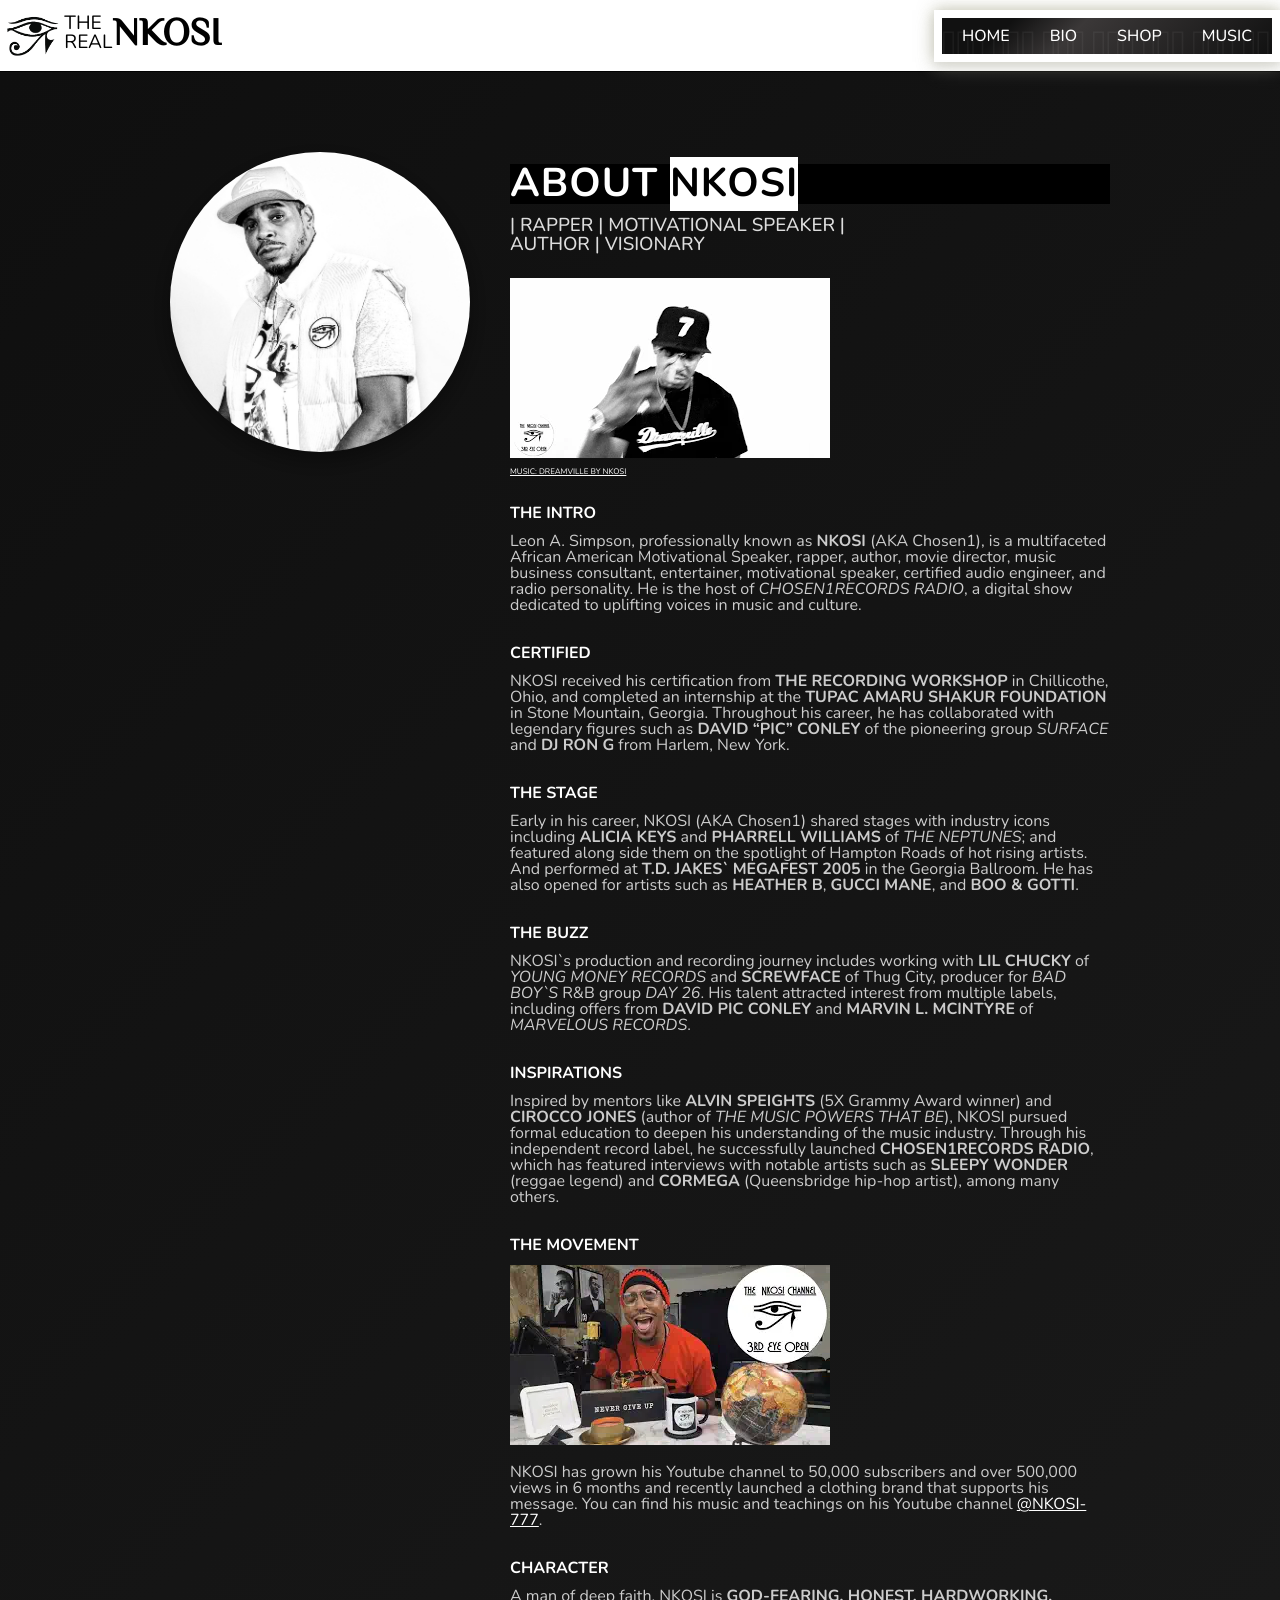
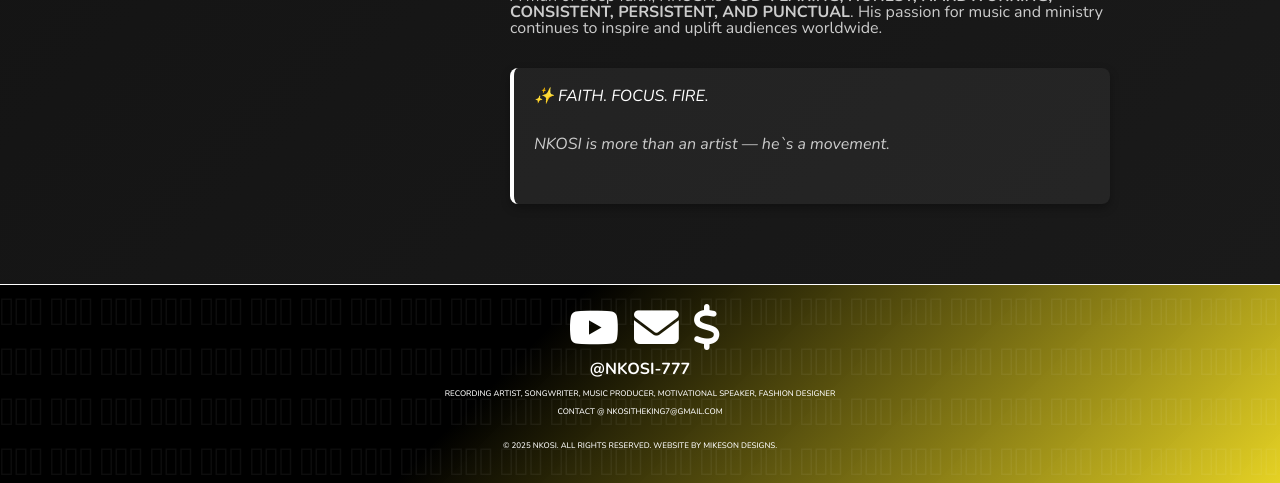
==== commit 3271fca0: "Update" ====
--- a/about.html
+++ b/about.html
@@ -40,55 +40,38 @@
 
 <header>
 
+  <i class="fa-solid fa-bars" id="bars"></i>
+
+  <div class="logo_group">
+  <div class="logo_image">
+    <img src="/img/eye_black.png" alt="Nkosi Logo">
+  </div>
 
 
-  <!-- #1 -->
-    <div class="logo_image">
-      <a href="index.html">
-        <img src="img/eye_black.png" alt="Egyptian Logo">
-      </a>
-    </div>
-  
-  <!-- #2 -->
-    <div class="nkosi_text">
-  
-      <a href="index.html"> <h1>NKOSI</h1></a>
-      
-      <span class="copyright">©</span> 
-    </div>
-  
-  
-  
-  
-  <!-- #3 -->
-  
-  
-  
-  
-    <nav>
-  
-     <i class="fa-solid fa-bars" id="bars"></i>
-  
-    
-    <div class="desktop-menu">
-      <a href="index.html">Home</a>
-      <a href="about.html">About</a>
-      <a href="kicksandclothing.html">Shop</a>
-      <a href="https://www.youtube.com/playlist?list=PLu9bLUV17Y4Uvtt-rqEh8fqpb-4JLHbir" target="_blank">Music</a>
-    </div>
-  
-  </nav>
-  
-  
-  </header>
-  
-  <div class="mobile-menu">
-  
+  <div class="nkosi_text">
+    <p>The Real</p>
+    <h1><a href="index.html">NKOSI</a></h1>
+  </div>
+</div>
+
+  <div class="desktop-menu">
     <a href="index.html">Home</a>
-    <a href="about.html">About</a>
+    <a href="about.html">Bio</a>
     <a href="kicksandclothing.html">Shop</a>
     <a href="https://www.youtube.com/playlist?list=PLu9bLUV17Y4Uvtt-rqEh8fqpb-4JLHbir" target="_blank">Music</a>
   </div>
+
+
+
+ </header>
+
+ <div class="mobile-menu" id="mobileMenu">
+  <a href="index.html">Home</a>
+  <a href="about.html">Bio</a>
+  <a href="kicksandclothing.html">Shop</a>
+  <a href="https://www.youtube.com/playlist?list=PLu9bLUV17Y4Uvtt-rqEh8fqpb-4JLHbir" target="_blank">Music</a>
+</div>
+
   
 
 
@@ -102,7 +85,7 @@
 
       <div class="about-content">
         <h2>About <span>NKOSI</span></h2>
-        <h3>| Rapper | Motivational Speaker | Author | Visionary</h3>
+        <h3>| Rapper | Motivational Speaker | <br> Author | Visionary</h3>
         <div class="about-divider"></div>
 
         <img src="img/nkosigif.webp" alt="GIF of speaker hiphop artist rapping."  >
@@ -186,16 +169,19 @@
 
         
         <div class="artist-profile">
-            <h2>@NKOSI-777</h2>
-            <p>Recording Artist, Songwriter,  Music Producer</p> <br>
-            <p>© 2025 NKOSI. All rights reserved. Website by <a href="www.mikoson.com">mikeson designs.</a></p>
-          </div>
+          <h2>@NKOSI-777</h2>
+          <p> Recording Artist, Songwriter, Music Producer, Motivational Speaker, Fashion Designer</p> 
+          <p>Contact @ nkositheking7@gmail.com</p><br>
+          <p>© 2025 NKOSI. All rights reserved. Website by <a href="www.mikoson.com">mikeson designs.</a></p>
+        </div>
         </footer>
 
 
 
 
   
+        <script src="js/cart.js"></script>
+        
 
 
 
--- a/css/styles.css
+++ b/css/styles.css
@@ -60,40 +60,18 @@
 }
    
 
-
-/*--*BODY > MUSIC PLAYER*-------------------------------------------------------------*/
-
-
-  body, html {
-
-    display: grid;
-    grid-template-rows: auto;
-    grid-template-columns: auto;
-
-    height: auto;
-	  width: auto;
-
-    background: #fff;
-    color: black;
-  
-  overflow-x: hidden; /* Prevent horizontal scroll */
- 
-
-  }
-  
-
-
 /*--*MUSIC PLAYER*-------------------------------------------------------------*/
 
 audio {
-	position: fixed;
-	bottom: 1%;
-	right: 1%;
+	position: absolute;
+	top: 9%;
+	left: 1%;
 	cursor: pointer;
-	width: 230px;
+	width: 300px;
 	height: 30px;
 	z-index: 1;
 	border-radius: 20px;
+  
 }
 
 audio::-webkit-media-controls-play-button {
@@ -102,22 +80,16 @@
 
 audio::-webkit-media-controls-panel {
 	background-color: white;
-	background-image: url(./img/moon.png);
+
+
+	/* background-image: url(/img/Maat.png); */
 }
 
-#music-message {
-	position: fixed;
-	bottom: 3%;
-	right: 1%;
-	cursor: pointer;
-	width: 230px;
-	height: 30px;
-	z-index: 10;
-	font-size: 8px;
-    color: white;
-
+#audio {
+    
+  border: 1px goldenrod solid;
+  
 }
 
 
 
-
--- a/css/header.css
+++ b/css/header.css
@@ -12,6 +12,16 @@
    border-bottom: .1px solid #020202;
 }
 /*--*LOGO*-------------------------------------------------------*/
+  /* Logo group wrapper */
+  .logo_group {
+    display: flex;
+    align-items: center;
+    gap: 20px; 
+    
+  }
+ 
+ 
+
 .logo_image {
    display: flex;
    align-items: center;
@@ -52,105 +62,294 @@
    font-size: clamp(.8rem, 2vw, 1.2rem) ;
    width: 100%;
    max-width: 70px;
-   
-   justify-content: left;
-   
-}
-h1 {
-   font-family: 'Egypt';
-}
+ 
+   margin-top: 1rem;
+   animation: glowPulse2 500ms 3 ease-in-out;
+   margin: 0 auto;
+  
+}
+
 .nkosi_text .copyright {
    font-size: 0.7em;
    opacity: 0.8;
    margin-top: 15px;
 }
+
+
 .nkosi_text a {
    color: black;
    transition: color 0.4s ease, background-color 0.3s ease;
-}
+   font-family: 'Egypt';
+}
+
 .nkosi_text a:hover {
    color: goldenrod;
-   filter: drop-shadow(3px 0 2px #000);
-}
-
-
-/*--NAV > MENU*-------------------------------------------------------*/
+   
+}
+
+
+
+/* Hide mobile menu by default */
+.mobile-menu {
+  display: none;
+  flex-direction: column;
+  background: #000;
+  position: absolute;
+  top: 60px;
+  left: 0;
+  right: 0;
+  overflow: hidden;
+  max-height: 0;
+  transition: max-height 0.4s ease-in-out;
+  border-bottom: 2px solid #FFD700;
+  z-index: 999;
+}
+
+/* When active, slides down */
+.mobile-menu.active {
+  display: flex;
+  max-height: 300px;
+}
+
+.mobile-menu a {
+  color: #fff;
+  text-decoration: none;
+  padding: 15px;
+  text-align: center;
+  border-top: 1px solid rgba(255,255,255,0.1);
+  transition: background 0.3s;
+}
+
+.mobile-menu a:hover {
+  background: #111;
+}
+
+/* Desktop menu */
 .desktop-menu {
-   display: flex;
-   justify-content: center; 
-   align-items: center;
-   background-color: #000;
-   line-height: 1; 
-   height: 33px; 
-   width: 100%;
-   padding: 0 2rem; 
-
+  display: flex;
+  justify-content: center;
+  background: linear-gradient(135deg,#111 20%, #3b3838 40%, #111 100%),
+  url('data:image/svg+xml;utf8,<svg xmlns="http://www.w3.org/2000/svg" width="50" height="50"><text x="0" y="40" font-size="40" fill="rgba(255,255,255,0.05)">𓀀𓂀𓃀</text></svg>') repeat;
+background-blend-mode: overlay;
+  padding: 10px 0;
+ 
+  box-shadow: 
+  0 4px 6px rgba(221, 221, 221, 0.288),   /* subtle depth */
+  0 8px 20px rgba(197, 196, 196, 0.2),  /* larger spread for soft shadow */
+  0 0 15px rgba(126, 126, 83, 0.5); /* golden glow accent */
+
+  border: .5rem rgb(255, 255, 255) solid;
+
+    /* Start off-screen right */
+    transform: translateX(100%);
+    opacity: 0;
+    
+    /* Animate on load */
+    animation: slideInRight 1s forwards;
+  }
+  
+  @keyframes slideInRight {
+    to {
+      transform: translateX(0);
+      opacity: 1;
+    }
+}
+
+.desktop-menu a {
+  color: #fff;
+  text-decoration: none;
+  margin: 0 20px;
+  font-weight: 500;
+  transition: color 0.3s;
+}
+
+.desktop-menu a:hover {
+  color: #FFD700;
+}
+
+
+
+.mobile-menu {
+   transform: translateY(-20px);
+   transition: all 0.5s cubic-bezier(0.4, 0, 0.2, 1);
+ }
+ .mobile-menu.active {
+   transform: translateY(0);
+ }
+
+
+/* 🔥 MENU LINK ANIMATION EFFECT */
+@keyframes goldFadeIn {
+   0% {
+     opacity: 0;
+     transform: translateY(-10px);
+     color: #fff;
+     text-shadow: none;
+   }
+   50% {
+     opacity: 0.6;
+     color: #e6c200;
+   }
+   100% {
+     opacity: 1;
+     transform: translateY(0);
+     color: #FFD700;
+     text-shadow: 0 0 10px #FFD700, 0 0 20px #b48a00;
+   }
+ }
+ 
+ /* Apply fade-in to menu links */
+ .mobile-menu.active a {
+   animation: goldFadeIn 0.5s ease forwards;
+ }
+ 
+ /* Add a short delay for each link (staggered effect) */
+ .mobile-menu.active a:nth-child(1) { animation-delay: 0.1s; }
+ .mobile-menu.active a:nth-child(2) { animation-delay: 0.2s; }
+ .mobile-menu.active a:nth-child(3) { animation-delay: 0.3s; }
+ .mobile-menu.active a:nth-child(4) { animation-delay: 0.4s; }
+ 
+ /* Slightly enhance hover with gold glow */
+ .mobile-menu a:hover {
+   color: #FFD700;
+   text-shadow: 0 0 10px #FFD700, 0 0 25px #e6b30c;
+   background: #111;
+ }
+ 
+
+
+
+
+
+ /* ===== Cart Button (Optional Navbar) ===== */
+ .cart-button {
+   position: fixed;
+    top: 20;
+    right: 20;
+    background: transparent;
+    color: #000;
+    border: none;
+    border-radius: 50%;
+    padding: 12px 16px;
+    cursor: pointer;
+    font-weight: bold;
+    font-size: 1.3rem;
+    
+    transition: 0.3s;
+  }
+
+  .cart-button:hover {
+    transform: scale(1.1);
+  }
+
+#mobile-cart {
+  display: none;
+}
+
+
+
+
+.desktop-menu a.snipcart-checkout {
+  margin-left: auto; /* pushes the cart to the far right */
+  position: relative;
+  color: inherit;
+  text-decoration: none;
+  font-size: 1.2rem;
+}
+
+.desktop-menu a.snipcart-checkout .snipcart-items-count {
+  position: absolute;
+  top: -8px;
+  right: -10px;
+  background: rgb(161, 8, 8);
+  color: white;
+  border-radius: 50%;
+  padding: 0 5px;
+  font-size: 0.75rem;
+}
+
+#cart
+{
+  color: white;
+}
+
+
+#mobile-cart {
+
+display: none;
+
+}
+
+
+
+/* Hamburger icon */
+#bars {
+  display: none;
+  font-size: 1.8rem;
+  color: #131211;
+  cursor: pointer;
+  position: absolute;
+  top: 20px;
+  right: 50px;
+}
+
+
+
+
+
+/* Mobile view */
+@media (max-width: 700px) {
+  .desktop-menu  {
+    display: none;
+  }
+
+  #mobile-cart {
+    display: block;
+  }
+  
+
+  #bars {
+    display: block;
+  }
+
+
+
+ .nkosi_text {
+ 
+   position: absolute;
+   left: 25%;
+   transform: translateX(-50%);
+   text-align: center;
    
 }
-.desktop-menu a {
-   padding:0;
-   margin: 2%;
-   text-shadow: .5px rgb(84, 83, 83) ;
-   color: #fff;
-   
-}
-.desktop-menu a:hover {
-   color: gold;
-}
-/*|||||||||| LINKS: MOBILE |||||||||||*/
-.mobile-menu {
-   display: none;
-   height: 100%;
-   width: 100%;
-   text-align: center;
-   color: #000;
-}
-#bars {
-   display: none;
-   font-size: 2rem;
-   margin-right: 20px;
-   cursor: pointer;
-   width: 100%;
-   
-}
-
-/*|||||||||| MOBILE |||||||||||*/
-
-@media screen and (max-width: 738px) {
-  #bars  {
-       display: block;
-       
-  }
-   .desktop-menu {
-       display: none;
-  }
-  #bars img {
-       display: flex;
-       width: 15%;
-       filter: invert(100);
-       float: right;
-  }
-   .mobile-menu {
-       display: block;
-       width: 100%;
-       font-size: 1rem;
-       z-index: 1;
-  }
-   .mobile-menu a {
-      background-color: black;
-       width: 100%;
-       display: block;
-       padding: 3%;
-       font-weight: bold;
-       transition: 10ms;
-       border-bottom: .1px #ffffff49 solid;
-  }
-   .mobile-menu li {
-       background-color: none;
-       width: 100%;
-  }
-   .mobile-menu a:hover {
-       background-color: #fff;
-       color: black;
-  }
-}
+
+
+.mobile-cart {
+display: block;
+  margin-left: auto; /* pushes the cart to the far right */
+  position: absolute;
+  color: inherit;
+  text-decoration: none;
+  font-size: 1.5rem;
+  top: 22px;
+  right: 15px;
+}
+
+.mobile-cart .snipcart-items-count {
+  position: absolute;
+  top: -8px;
+  right: -10px;
+  background: rgb(161, 8, 8);
+  color: white;
+  border-radius: 50%;
+  padding: 0 5px;
+  font-size: 0.75rem;
+}
+
+#cart
+{
+  color: #000;
+}
+
+
+}
--- a/css/main.css
+++ b/css/main.css
@@ -51,7 +51,6 @@
 
 
 
-  
 
   @keyframes glowPulse {
     0%, 100% {
@@ -71,6 +70,22 @@
   }
 
 
+
+  @keyframes glowPulse2 {
+    0%, 100% {
+      text-shadow:
+        0 0 5px rgb(214, 181, 96),
+      
+        0 0 20px #FFA500,
+        0 0 30px #cfb129;
+    }
+    50% {
+      text-shadow:
+        0 0 2px #FFD700,
+        0 0 10px #FFD700,
+     
+    }
+  }
 
 
 
@@ -121,6 +136,11 @@
   width: 100%;
   gap: 1%;
   
+  background: 
+  linear-gradient(135deg, #ffffff 40%, #ffffff 100%),
+  url('data:image/svg+xml;utf8,<svg xmlns="http://www.w3.org/2000/svg" width="50" height="50"><text x="0" y="40" font-size="40" fill="rgba(0,0,0,0.1)">𓀀𓂀𓃀</text></svg>') repeat;
+background-blend-mode: overlay;
+  
 }
 
 .middle-box a {
@@ -141,7 +161,10 @@
   margin: 1rem;
   gap: 3%;
 
-  background: #222121;
+  background: linear-gradient(135deg, #000 40%, #111 100%),
+  url('data:image/svg+xml;utf8,<svg xmlns="http://www.w3.org/2000/svg" width="50" height="50"><text x="0" y="40" font-size="40" fill="rgba(255,255,255,0.05)">𓀀𓂀𓃀</text></svg>') repeat;
+background-blend-mode: overlay;;
+
   border-radius: 10px;
   box-shadow: 0 4px 10px rgba(0,0,0,0.5);
   transition: transform 0.4s ease, box-shadow 0.4s ease, background 0.4s ease;
@@ -239,6 +262,17 @@
 }
 
 
+#discover {
+color: #fff; 
+border-radius: 8px;
+margin-top: 5%; 
+padding: 3%; 
+background: 
+    linear-gradient(135deg, #1e1e1e, #573a12, #ffcc33),
+    url('data:image/svg+xml;utf8,<svg xmlns="http://www.w3.org/2000/svg" width="50" height="50"><text x="0" y="40" font-size="40" fill="rgba(255,255,255,0.05)">𓀀𓂀𓃀</text></svg>') repeat;
+  background-blend-mode: overlay;
+  box-shadow: 0 4px 15px rgba(34, 33, 30, 0.63);
+}
 
 
 
--- a/css/footer_top.css
+++ b/css/footer_top.css
@@ -6,19 +6,26 @@
     display: grid;
     grid-template-rows: auto; 
     padding: 20px;
-    background: linear-gradient(135deg, #0a0a0a, #1c1c1c, #0a0a0a);
+   
     width: 100%;
     min-height: auto;
     border-top: 1px solid white;
     text-align: center;
+
+
+    background: linear-gradient(135deg, #000 40%, #e4d01cf6 100%),
+    url('data:image/svg+xml;utf8,<svg xmlns="http://www.w3.org/2000/svg" width="50" height="50"><text x="0" y="40" font-size="40" fill="rgba(255,255,255,0.05)">𓀀𓂀𓃀</text></svg>') repeat;
+  background-blend-mode: overlay;
   }
+    
+
 
 
   /*--*SOCIALS*-------------------------------------------------------------*/
 
   .social-links a {
     color: white;
-    font-size: 2.8rem;
+    font-size: clamp(1.5rem,4vw,2.8rem);
     text-decoration: none;
     margin-left: 10px; 
     transition: color 0.3s;
--- a/css/footer_bottom.css
+++ b/css/footer_bottom.css
@@ -18,4 +18,5 @@
   .artist-profile p {
     font-size: .5rem;
     font-weight: 500;
+    padding: 5px;
   }
--- a/css/aboutstyle.css
+++ b/css/aboutstyle.css
@@ -54,7 +54,8 @@
 
   .about-content h2 {
     font-size: 2.5rem;
-    margin-bottom: 10px;
+    margin-top: 2%;
+    margin-bottom: 2%;
     text-transform: uppercase;
     letter-spacing: 1px;
     background-color: black;
@@ -67,8 +68,8 @@
 
   .about-content h4 {
     color: white;
-    margin-top: 1%;
-    margin-bottom: 1%;
+    margin-top: 2%;
+    margin-bottom: 2%;
   }
 
 
@@ -77,11 +78,12 @@
     font-weight: 500;
     color: #ddd;
     margin-bottom: 25px;
+
   }
 
   .about-content p {
     font-size: 1rem;
-    margin-bottom: 15px;
+    margin-bottom: 2rem;
     color: #ccc;
     text-transform: none;
   
@@ -90,7 +92,7 @@
   .about-quote {
     margin-top: 30px;
     padding: 20px;
-    border-left: 4px solid goldenrod;
+    border-left: 4px solid rgb(255, 255, 255);
     background: rgba(255, 255, 255, 0.05);
     border-radius: 8px;
     box-shadow: 0 4px 10px rgba(0, 0, 0, 0.3);
@@ -98,7 +100,7 @@
   }
 
   .about-quote em {
-    color: goldenrod;
+    color: white;
   }
 
   @media (max-width: 768px) {
@@ -114,11 +116,26 @@
     }
 
     .about-content h2 {
-      font-size: 2rem;
+      font-size: 1.5rem;
     }
 
     .about-quote {
       border-left: none;
       border-top: 3px solid #43b7ff;
     }
+
+    .about-content h3 {
+      font-weight: 500;
+      color: #ddd;
+      margin-bottom: 25px;
+      font-size: .7rem;
+      
+      
+    }
+
+    .about-content p {
+      font-size: .9rem;
+   
+    
+    }
   }
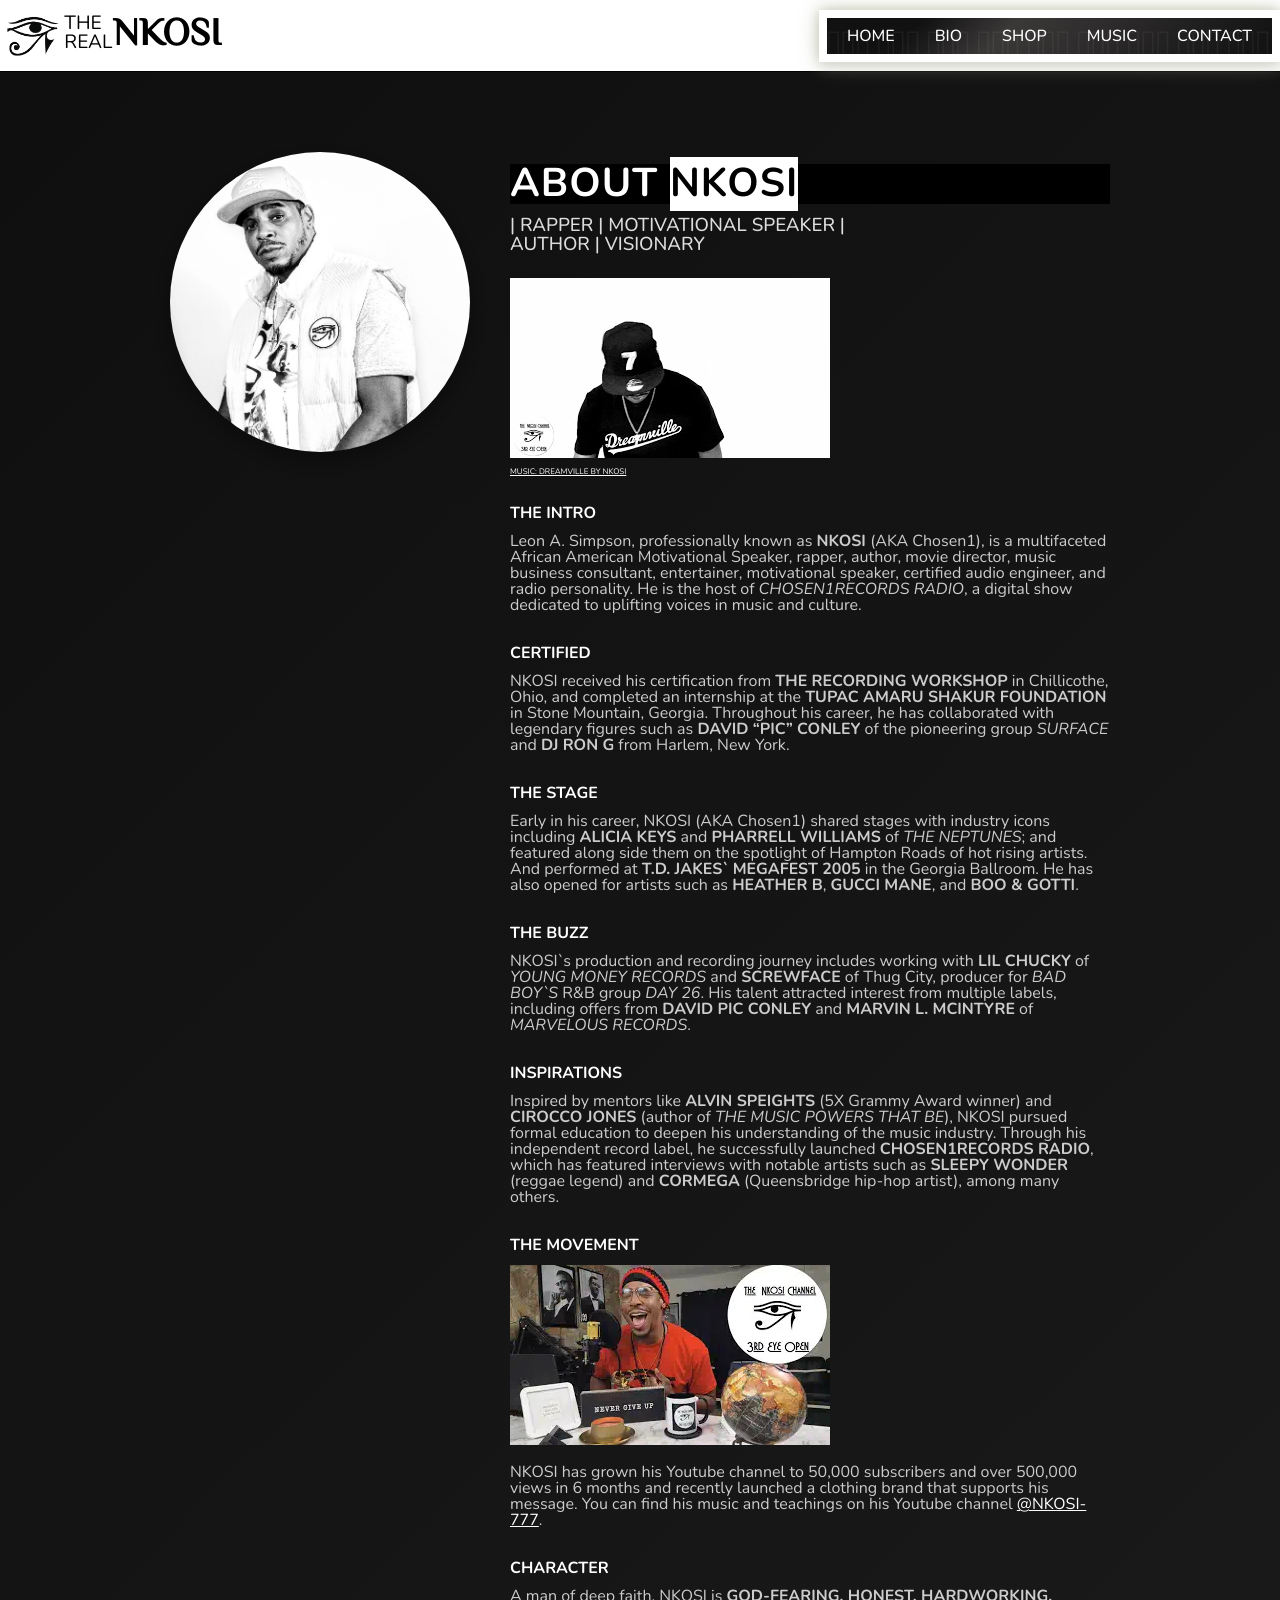
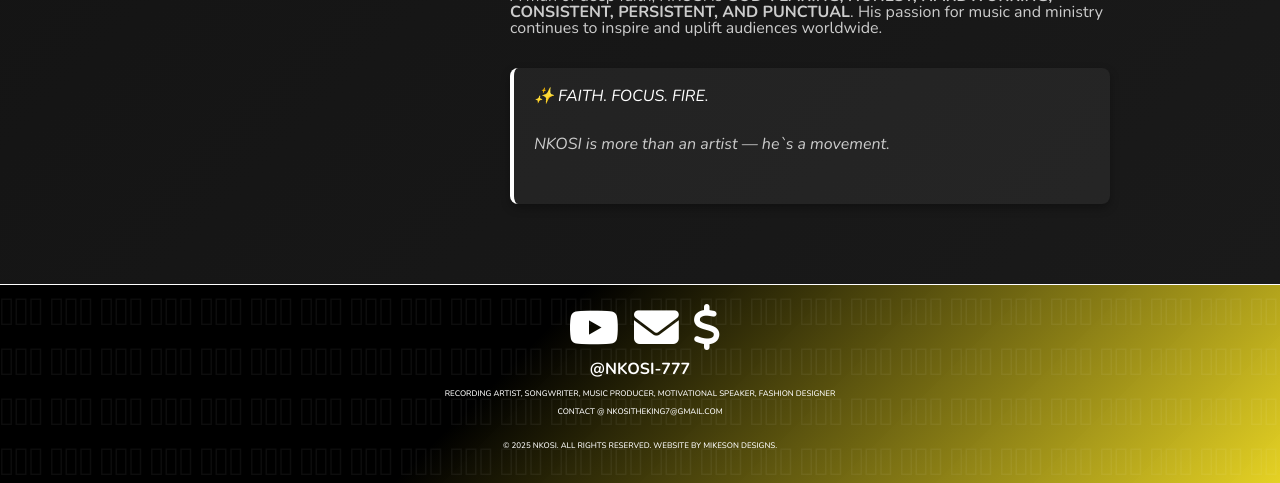
==== commit cd624ea1: "Update" ====
--- a/about.html
+++ b/about.html
@@ -59,6 +59,7 @@
     <a href="about.html">Bio</a>
     <a href="kicksandclothing.html">Shop</a>
     <a href="https://www.youtube.com/playlist?list=PLu9bLUV17Y4Uvtt-rqEh8fqpb-4JLHbir" target="_blank">Music</a>
+    <a href="contact.html">Contact</a>
   </div>
 
 
@@ -70,6 +71,7 @@
   <a href="about.html">Bio</a>
   <a href="kicksandclothing.html">Shop</a>
   <a href="https://www.youtube.com/playlist?list=PLu9bLUV17Y4Uvtt-rqEh8fqpb-4JLHbir" target="_blank">Music</a>
+  <a href="contact.html">Contact</a>
 </div>
 
   
@@ -180,7 +182,8 @@
 
 
   
-        <script src="js/cart.js"></script>
+        <script src="js/mobile.js"></script>
+
         
 
 
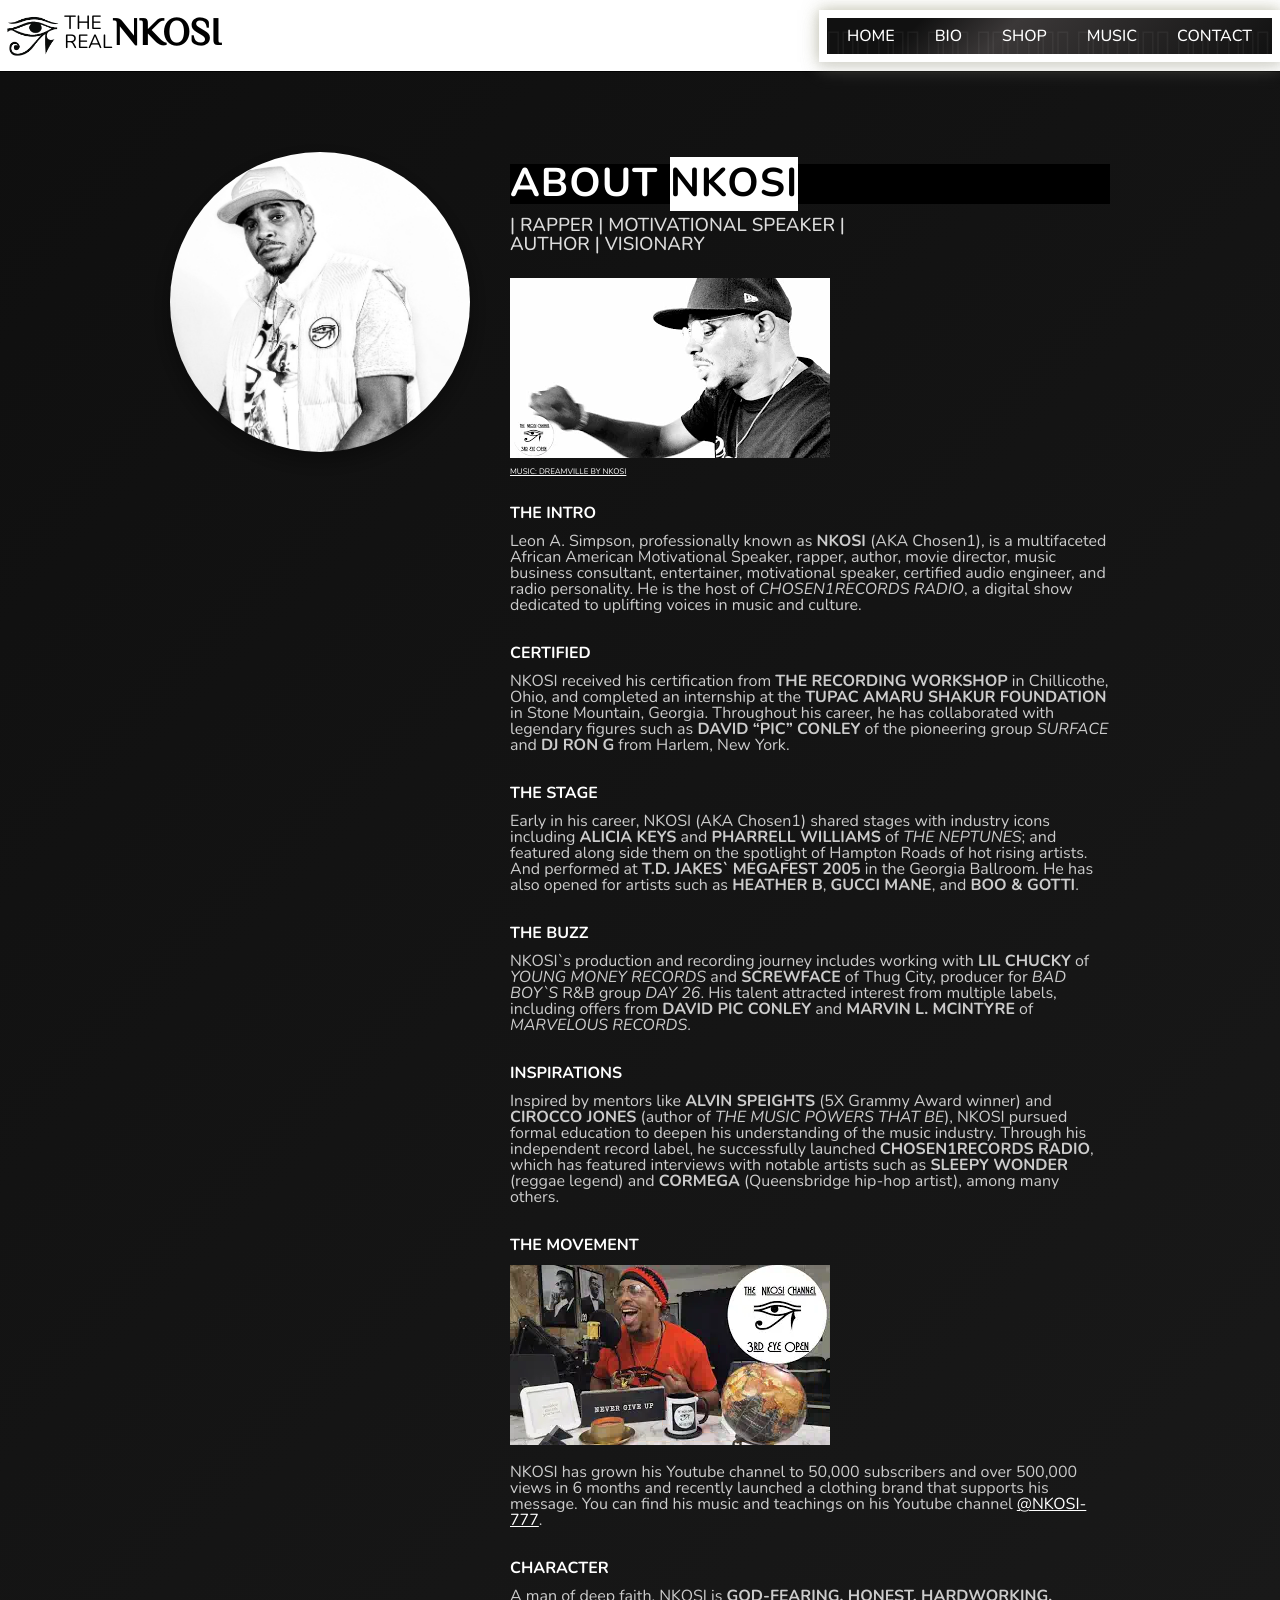
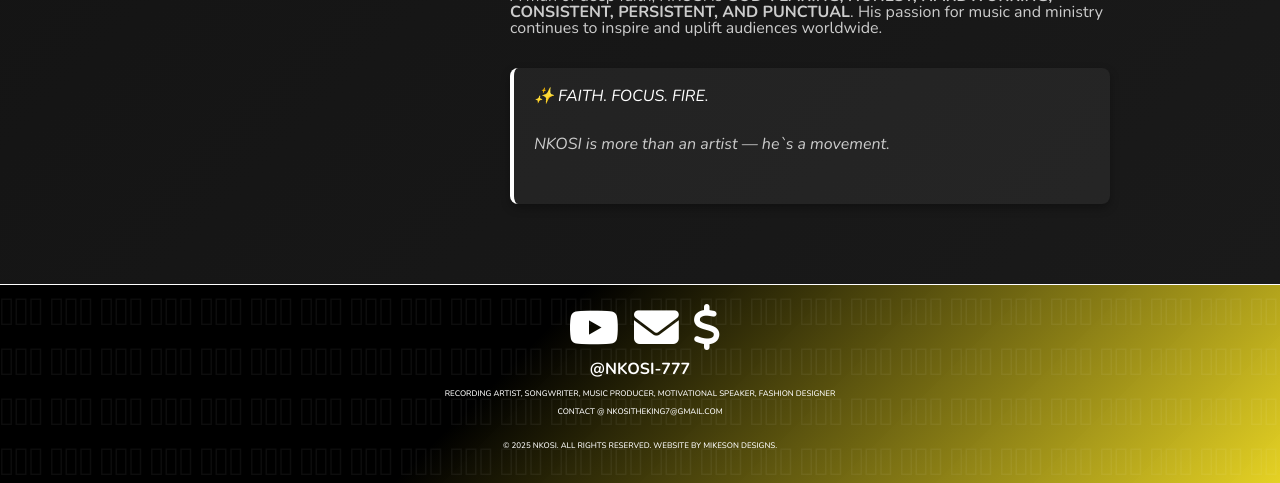
==== commit 546087ca: "Update" ====
--- a/about.html
+++ b/about.html
@@ -57,7 +57,7 @@
   <div class="desktop-menu">
     <a href="index.html">Home</a>
     <a href="about.html">Bio</a>
-    <a href="kicksandclothing.html">Shop</a>
+    <a href="shop.therealnkosi.com">Shop</a>
     <a href="https://www.youtube.com/playlist?list=PLu9bLUV17Y4Uvtt-rqEh8fqpb-4JLHbir" target="_blank">Music</a>
     <a href="contact.html">Contact</a>
   </div>
@@ -69,7 +69,7 @@
  <div class="mobile-menu" id="mobileMenu">
   <a href="index.html">Home</a>
   <a href="about.html">Bio</a>
-  <a href="kicksandclothing.html">Shop</a>
+  <a href="shop.therealnkosi.com">Shop</a>
   <a href="https://www.youtube.com/playlist?list=PLu9bLUV17Y4Uvtt-rqEh8fqpb-4JLHbir" target="_blank">Music</a>
   <a href="contact.html">Contact</a>
 </div>
--- a/css/styles.css
+++ b/css/styles.css
@@ -37,12 +37,13 @@
     image-rendering: optimizeQuality;
     text-transform: uppercase;
    
-   
+   /*
     user-select: none;
     -webkit-user-select: none;
     -webkit-touch-callout: none;
     -moz-user-select: none;
     -ms-user-select: none;
+    */
     scroll-behavior: smooth;
     -webkit-font-smoothing: antialiased;
     -moz-osx-font-smoothing: grayscale;
--- a/css/header.css
+++ b/css/header.css
@@ -178,6 +178,7 @@
  }
 
 
+ 
 /* 🔥 MENU LINK ANIMATION EFFECT */
 @keyframes goldFadeIn {
    0% {
@@ -198,6 +199,7 @@
    }
  }
  
+ 
  /* Apply fade-in to menu links */
  .mobile-menu.active a {
    animation: goldFadeIn 0.5s ease forwards;
